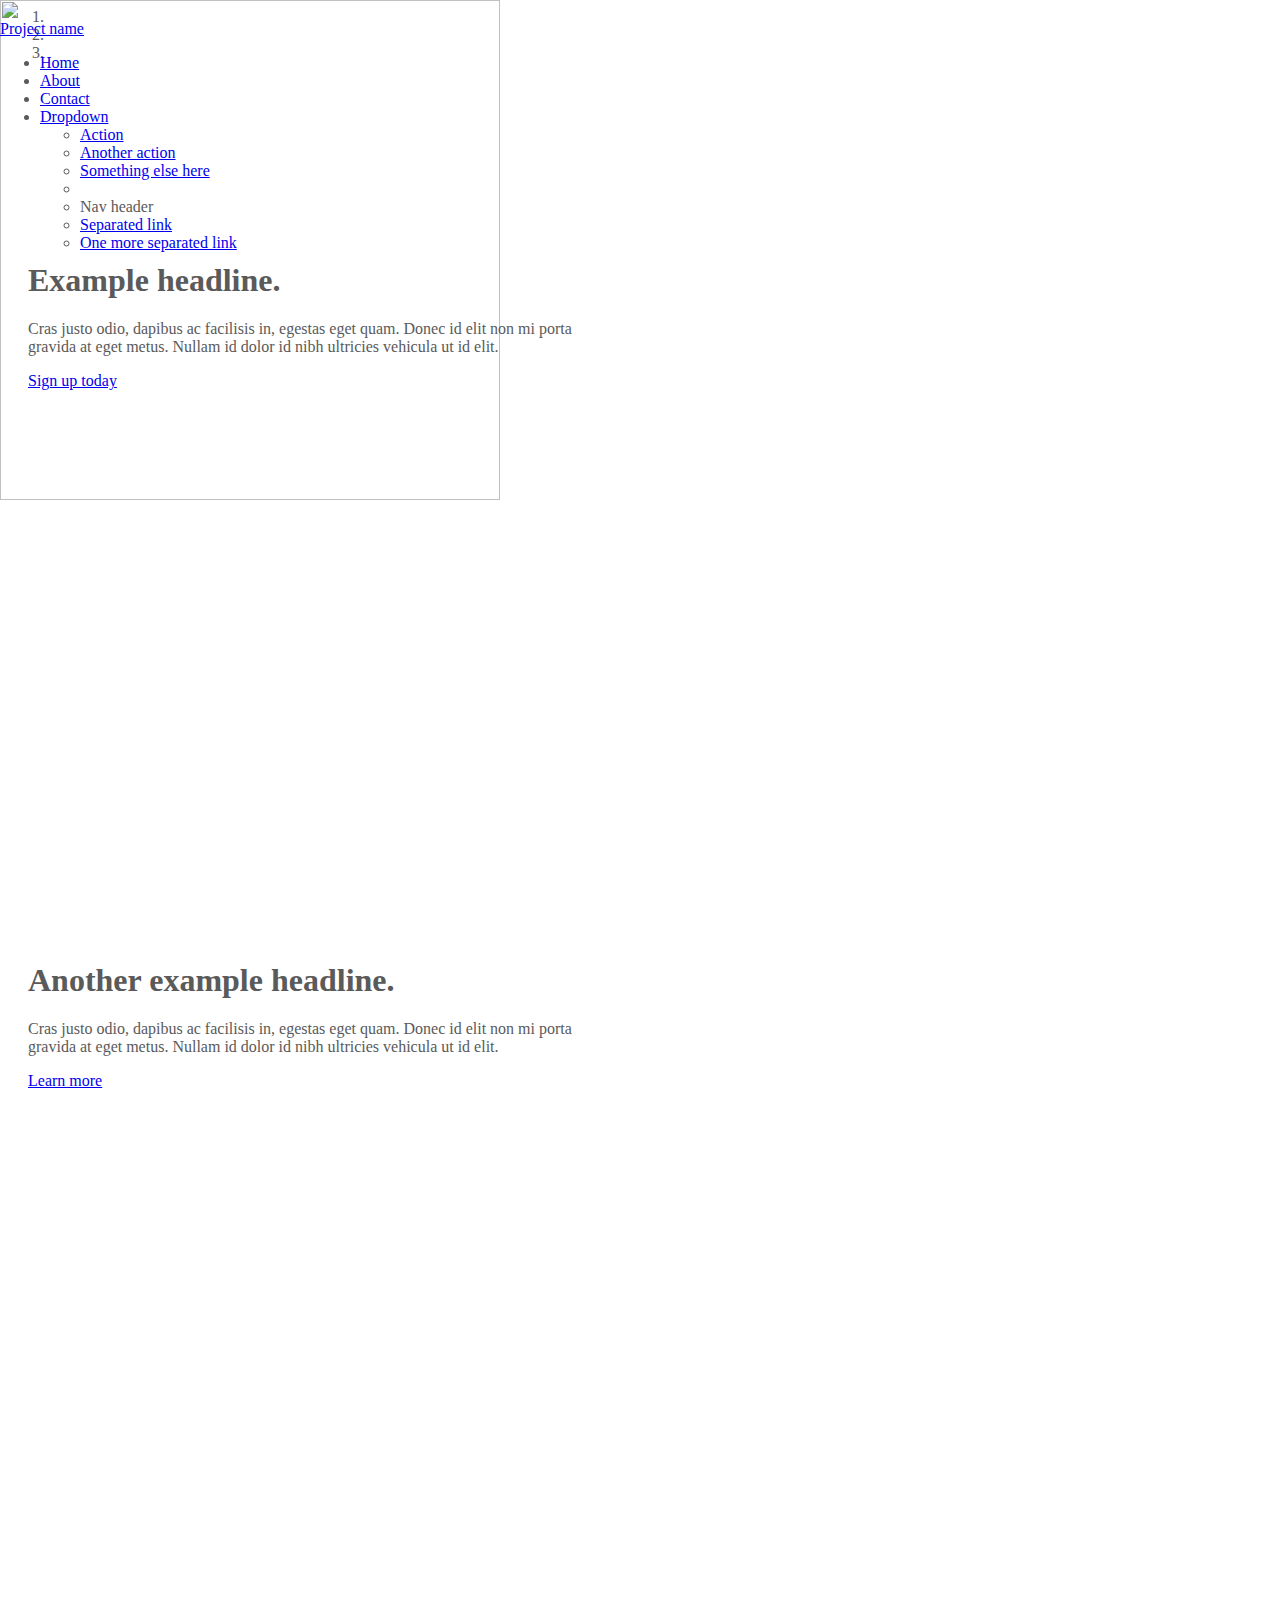
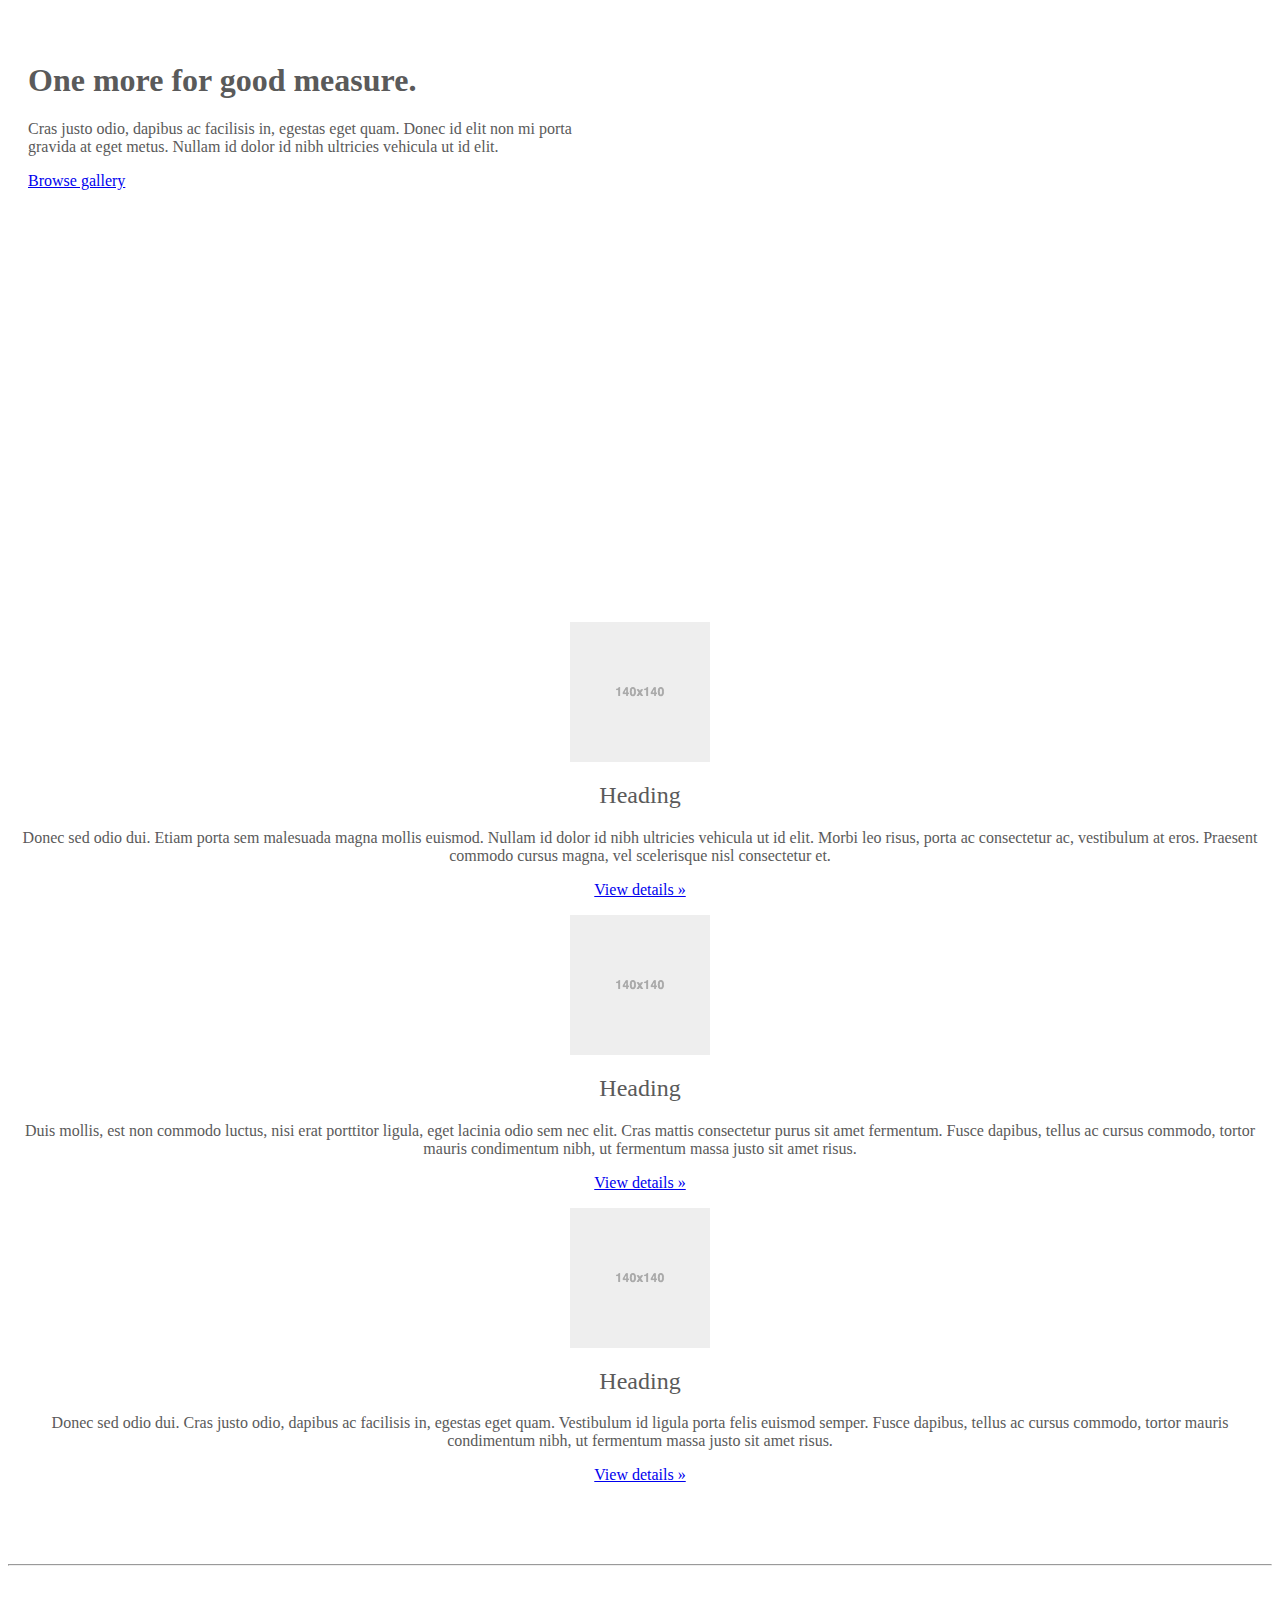
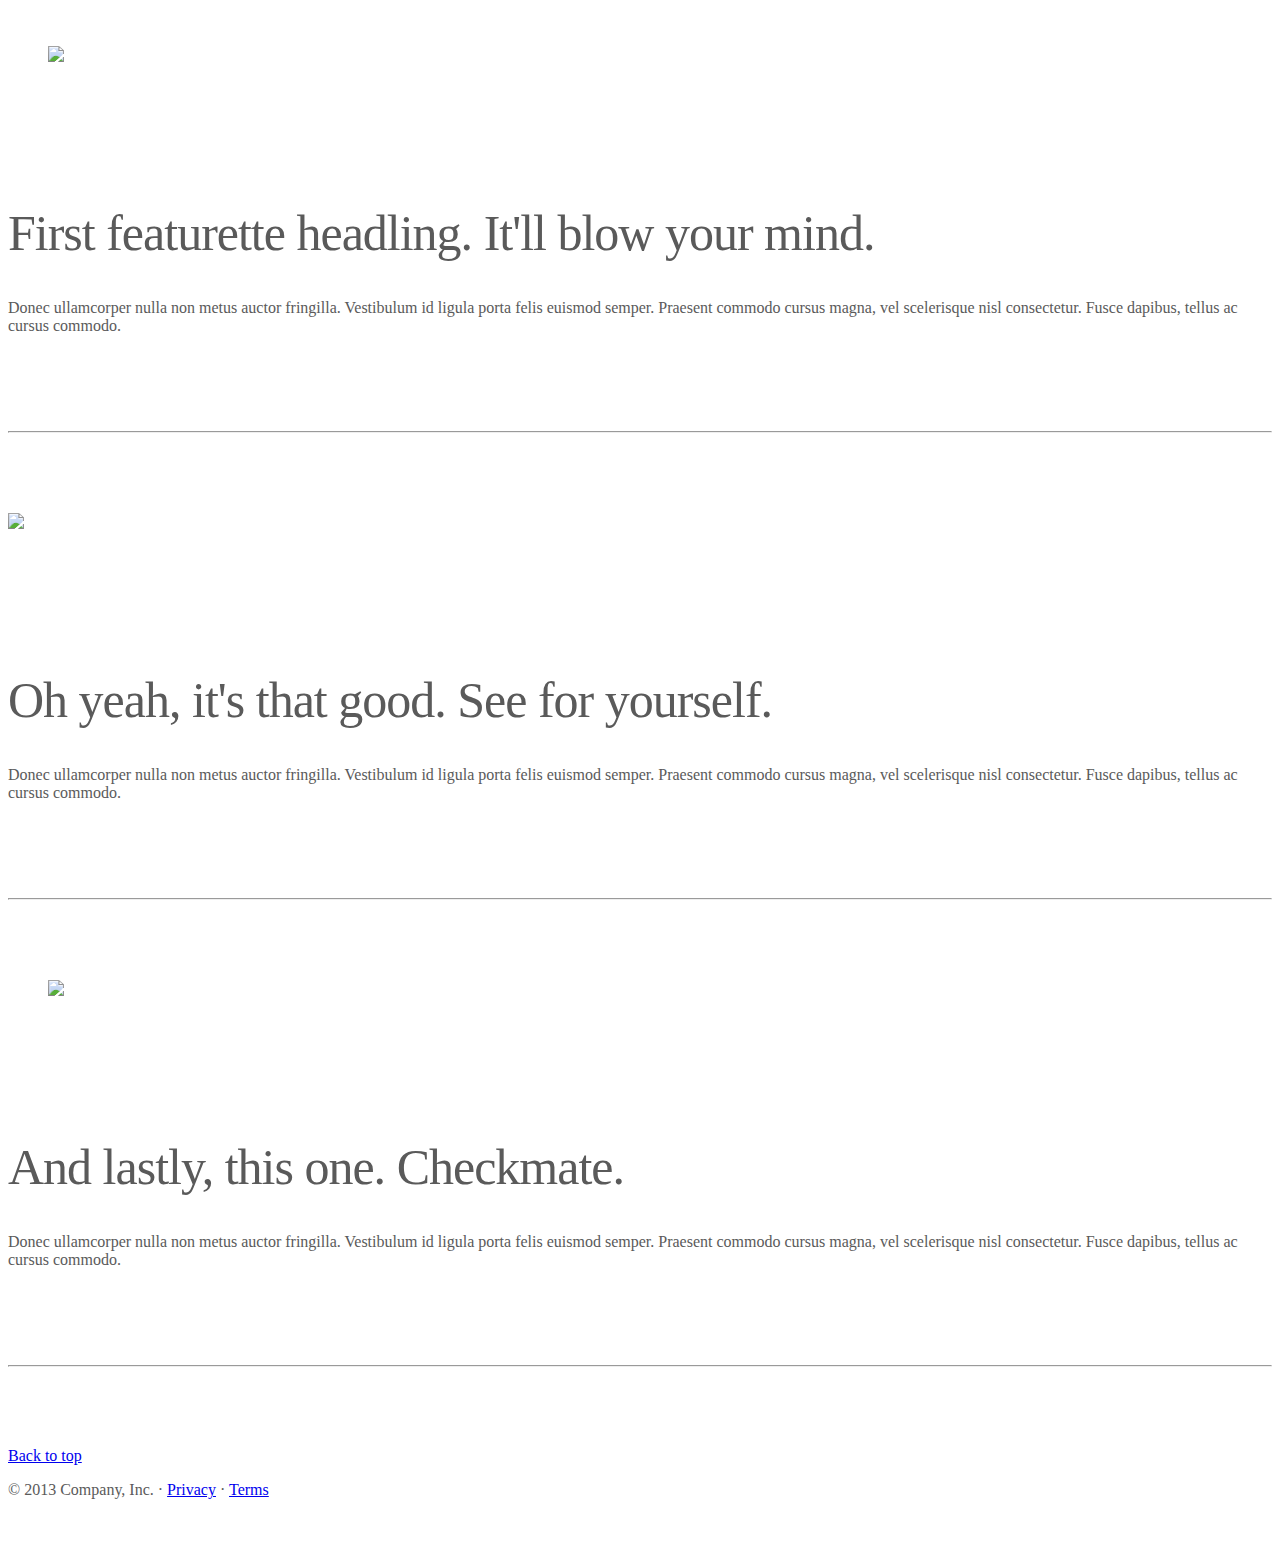
==== index.html @ 6ed7a090 "ADD: bootstrap template" ====
<html lang="en"><head>
    <!-- Meta, title, CSS, favicons, etc. -->
    <meta charset="utf-8">
<meta name="viewport" content="width=device-width, initial-scale=1.0">
<meta name="description" content="Documentation for the Sassy CSS version of Twitter Bootstrap by Aaron Lademann">
<meta name="author" content="Aaron Lademann">

<title>
  
    Carousel template · Sass Bootstrap
  
</title>

<!-- Bootstrap core CSS -->
<link href="http://alademann.github.io/sass-bootstrap/assets/css/bootstrap.css" rel="stylesheet">



<!-- HTML5 shim and Respond.js IE8 support of HTML5 elements and media queries -->
<!--[if lt IE 9]>
  <script src="http://alademann.github.io/sass-bootstrap/assets/js/html5shiv.js"></script>
  <script src="http://alademann.github.io/sass-bootstrap/assets/js/respond/respond.min.js"></script>
<![endif]-->

<!-- Favicons -->
<link rel="apple-touch-icon-precomposed" sizes="144x144" href="http://alademann.github.io/sass-bootstrap/assets/ico/apple-touch-icon-144-precomposed.png">
<link rel="apple-touch-icon-precomposed" sizes="114x114" href="http://alademann.github.io/sass-bootstrap/assets/ico/apple-touch-icon-114-precomposed.png">
  <link rel="apple-touch-icon-precomposed" sizes="72x72" href="http://alademann.github.io/sass-bootstrap/assets/ico/apple-touch-icon-72-precomposed.png">
                <link rel="apple-touch-icon-precomposed" href="http://alademann.github.io/sass-bootstrap/assets/ico/apple-touch-icon-57-precomposed.png">
                               <link rel="shortcut icon" href="http://alademann.github.io/sass-bootstrap/assets/ico/favicon.png">
                               <link rel="shortcut icon" href="http://alademann.github.io/sass-bootstrap/assets/ico/favicon.ico">

<script type="text/javascript" async="" src="http://www.google-analytics.com/ga.js"></script><script type="text/javascript">
  var _gaq = _gaq || [];
  _gaq.push(['_setAccount', 'UA-39735819-1']);
  _gaq.push(['_trackPageview']);
  (function() {
    var ga = document.createElement('script'); ga.type = 'text/javascript'; ga.async = true;
    ga.src = ('https:' == document.location.protocol ? 'https://ssl' : 'http://www') + '.google-analytics.com/ga.js';
    var s = document.getElementsByTagName('script')[0]; s.parentNode.insertBefore(ga, s);
  })();
</script><style type="text/css"></style>

    <!-- Place anything custom after this. -->
  <style id="holderjs-style" type="text/css">.holderjs-fluid {font-size:16px;font-weight:bold;text-align:center;font-family:sans-serif;margin:0}</style></head>
  <body>

    <!-- Page content of course! -->
    <!-- Custom styles for this template -->
<style>

/* GLOBAL STYLES
-------------------------------------------------- */
/* Padding below the footer and lighter body text */

body {
  padding-bottom: 40px;
  color: #5a5a5a;
}



/* CUSTOMIZE THE NAVBAR
-------------------------------------------------- */

/* Special class on .container surrounding .navbar, used for positioning it into place. */
.navbar-wrapper {
  position: absolute;
  top: 0;
  left: 0;
  right: 0;
  z-index: 10;
  margin-top: 20px;
  margin-bottom: -90px; /* Negative margin to pull up carousel. 90px is roughly margins and height of navbar. */
}


/* CUSTOMIZE THE CAROUSEL
-------------------------------------------------- */

/* Carousel base class */
.carousel {
  margin-bottom: 60px;
}

.carousel .container {
  position: relative;
  z-index: 9;
}

.carousel .item {
  height: 500px;
}
.carousel img {
  position: absolute;
  top: 0;
  left: 0;
  min-width: 100%;
  height: 500px;
}

.carousel-caption {
  background-color: transparent;
  position: static;
  max-width: 550px;
  padding: 0 20px;
  margin-top: 200px;
}

.carousel-caption .btn {
  margin-top: 10px;
}



/* MARKETING CONTENT
-------------------------------------------------- */

/* Center align the text within the three columns below the carousel */
.marketing .col-span-4 {
  text-align: center;
}
.marketing h2 {
  font-weight: normal;
}
.marketing .col-span-4 p {
  margin-left: 10px;
  margin-right: 10px;
}


/* Featurettes
------------------------- */

.featurette-divider {
  margin: 80px 0; /* Space out the Bootstrap <hr> more */
}
.featurette {
  padding-top: 120px; /* Vertically center images part 1: add padding above and below text. */
  overflow: hidden; /* Vertically center images part 2: clear their floats. */
}
.featurette-image {
  margin-top: -120px; /* Vertically center images part 3: negative margin up the image the same amount of the padding to center it. */
}

/* Give some space on the sides of the floated elements so text doesn't run right into it. */
.featurette-image.pull-left {
  margin-right: 40px;
}
.featurette-image.pull-right {
  margin-left: 40px;
}

/* Thin out the marketing headings */
.featurette-heading {
  font-size: 50px;
  font-weight: 300;
  line-height: 1;
  letter-spacing: -1px;
}



/* RESPONSIVE CSS
-------------------------------------------------- */

@media (max-width: 979px) {

  .container.navbar-wrapper {
    margin-bottom: 0;
    width: auto;
  }

  .carousel .item {
    height: 500px;
  }
  .carousel img {
    width: auto;
    height: 500px;
  }

  .featurette {
    height: auto;
    padding: 0;
  }
  .featurette-image.pull-left,
  .featurette-image.pull-right {
    display: block;
    float: none;
    max-width: 40%;
    margin: 0 auto 20px;
  }
}


@media (max-width: 767px) {

  .carousel {
    margin-left: -20px;
    margin-right: -20px;
  }
  .carousel .container {

  }
  .carousel .item {
    height: 300px;
  }
  .carousel img {
    height: 300px;
  }
  .carousel-caption {
    width: 65%;
    padding: 0 70px;
    margin-top: 100px;
  }
  .carousel-caption h1 {
    font-size: 30px;
  }
  .carousel-caption .lead,
  .carousel-caption .btn {
    font-size: 18px;
  }

  .marketing .col-span-4 + .col-span-4 {
    margin-top: 40px;
  }

  .featurette-heading {
    font-size: 30px;
  }
  .featurette .lead {
    font-size: 18px;
    line-height: 1.5;
  }

}
</style>



<!-- NAVBAR
================================================== -->
<div class="navbar-wrapper">
  <div class="container">

    <div class="navbar navbar-inverse">
      <div class="container">
	    <a class="navbar-toggle" data-toggle="collapse" data-target=".nav-collapse">
	      <span class="icon-bar"></span>
	      <span class="icon-bar"></span>
	      <span class="icon-bar"></span>
	    </a>
        <a class="navbar-brand" href="#">Project name</a>
        <div class="nav-collapse collapse">
          <ul class="nav">
            <li class="active"><a href="#">Home</a></li>
            <li><a href="#about">About</a></li>
            <li><a href="#contact">Contact</a></li>
            <li class="dropdown">
              <a href="#" class="dropdown-toggle" data-toggle="dropdown">Dropdown <b class="caret"></b></a>
              <ul class="dropdown-menu">
                <li><a href="#">Action</a></li>
                <li><a href="#">Another action</a></li>
                <li><a href="#">Something else here</a></li>
                <li class="divider"></li>
                <li class="nav-header">Nav header</li>
                <li><a href="#">Separated link</a></li>
                <li><a href="#">One more separated link</a></li>
              </ul>
            </li>
          </ul>
        </div>
      </div>
    </div>

  </div>
</div>


<!-- Carousel
================================================== -->
<div id="myCarousel" class="carousel slide">
  <!-- Indicators -->
  <ol class="carousel-indicators">
    <li data-target="#myCarousel" data-slide-to="0" class="active"></li>
    <li data-target="#myCarousel" data-slide-to="1"></li>
    <li data-target="#myCarousel" data-slide-to="2"></li>
  </ol>
  <div class="carousel-inner">
    <div class="item active">
      <img src="../../assets/img/examples/slide-01.jpg" alt="">
      <div class="container">
        <div class="carousel-caption">
          <h1>Example headline.</h1>
          <p class="lead">Cras justo odio, dapibus ac facilisis in, egestas eget quam. Donec id elit non mi porta gravida at eget metus. Nullam id dolor id nibh ultricies vehicula ut id elit.</p>
          <a class="btn btn-large btn-primary" href="#">Sign up today</a>
        </div>
      </div>
    </div>
    <div class="item">
      <img src="../../assets/img/examples/slide-02.jpg" alt="">
      <div class="container">
        <div class="carousel-caption">
          <h1>Another example headline.</h1>
          <p class="lead">Cras justo odio, dapibus ac facilisis in, egestas eget quam. Donec id elit non mi porta gravida at eget metus. Nullam id dolor id nibh ultricies vehicula ut id elit.</p>
          <a class="btn btn-large btn-primary" href="#">Learn more</a>
        </div>
      </div>
    </div>
    <div class="item">
      <img src="../../assets/img/examples/slide-03.jpg" alt="">
      <div class="container">
        <div class="carousel-caption">
          <h1>One more for good measure.</h1>
          <p class="lead">Cras justo odio, dapibus ac facilisis in, egestas eget quam. Donec id elit non mi porta gravida at eget metus. Nullam id dolor id nibh ultricies vehicula ut id elit.</p>
          <a class="btn btn-large btn-primary" href="#">Browse gallery</a>
        </div>
      </div>
    </div>
  </div>
  <a class="left carousel-control" href="#myCarousel" data-slide="prev"><span class="glyphicon glyphicon-chevron-left"></span></a>
  <a class="right carousel-control" href="#myCarousel" data-slide="next"><span class="glyphicon glyphicon-chevron-right"></span></a>
</div><!-- /.carousel -->



<!-- Marketing messaging and featurettes
================================================== -->
<!-- Wrap the rest of the page in another container to center all the content. -->

<div class="container marketing">

  <!-- Three columns of text below the carousel -->
  <div class="row">
    <div class="col-span-4">
      <img class="img-circle" data-src="holder.js/140x140" alt="140x140" style="width: 140px; height: 140px;" src="[data-uri]">
      <h2>Heading</h2>
      <p>Donec sed odio dui. Etiam porta sem malesuada magna mollis euismod. Nullam id dolor id nibh ultricies vehicula ut id elit. Morbi leo risus, porta ac consectetur ac, vestibulum at eros. Praesent commodo cursus magna, vel scelerisque nisl consectetur et.</p>
      <p><a class="btn" href="#">View details »</a></p>
    </div><!-- /.col-span-4 -->
    <div class="col-span-4">
      <img class="img-circle" data-src="holder.js/140x140" alt="140x140" style="width: 140px; height: 140px;" src="[data-uri]">
      <h2>Heading</h2>
      <p>Duis mollis, est non commodo luctus, nisi erat porttitor ligula, eget lacinia odio sem nec elit. Cras mattis consectetur purus sit amet fermentum. Fusce dapibus, tellus ac cursus commodo, tortor mauris condimentum nibh, ut fermentum massa justo sit amet risus.</p>
      <p><a class="btn" href="#">View details »</a></p>
    </div><!-- /.col-span-4 -->
    <div class="col-span-4">
      <img class="img-circle" data-src="holder.js/140x140" alt="140x140" style="width: 140px; height: 140px;" src="[data-uri]">
      <h2>Heading</h2>
      <p>Donec sed odio dui. Cras justo odio, dapibus ac facilisis in, egestas eget quam. Vestibulum id ligula porta felis euismod semper. Fusce dapibus, tellus ac cursus commodo, tortor mauris condimentum nibh, ut fermentum massa justo sit amet risus.</p>
      <p><a class="btn" href="#">View details »</a></p>
    </div><!-- /.col-span-4 -->
  </div><!-- /.row -->


  <!-- START THE FEATURETTES -->

  <hr class="featurette-divider">

  <div class="featurette">
    <img class="featurette-image pull-right" src="../../assets/img/examples/browser-icon-chrome.png">
    <h2 class="featurette-heading">First featurette headling. <span class="text-muted">It'll blow your mind.</span></h2>
    <p class="lead">Donec ullamcorper nulla non metus auctor fringilla. Vestibulum id ligula porta felis euismod semper. Praesent commodo cursus magna, vel scelerisque nisl consectetur. Fusce dapibus, tellus ac cursus commodo.</p>
  </div>

  <hr class="featurette-divider">

  <div class="featurette">
    <img class="featurette-image pull-left" src="../../assets/img/examples/browser-icon-firefox.png">
    <h2 class="featurette-heading">Oh yeah, it's that good. <span class="text-muted">See for yourself.</span></h2>
    <p class="lead">Donec ullamcorper nulla non metus auctor fringilla. Vestibulum id ligula porta felis euismod semper. Praesent commodo cursus magna, vel scelerisque nisl consectetur. Fusce dapibus, tellus ac cursus commodo.</p>
  </div>

  <hr class="featurette-divider">

  <div class="featurette">
    <img class="featurette-image pull-right" src="../../assets/img/examples/browser-icon-safari.png">
    <h2 class="featurette-heading">And lastly, this one. <span class="text-muted">Checkmate.</span></h2>
    <p class="lead">Donec ullamcorper nulla non metus auctor fringilla. Vestibulum id ligula porta felis euismod semper. Praesent commodo cursus magna, vel scelerisque nisl consectetur. Fusce dapibus, tellus ac cursus commodo.</p>
  </div>

  <hr class="featurette-divider">

  <!-- /END THE FEATURETTES -->


  <!-- FOOTER -->
  <footer>
    <p class="pull-right"><a href="#">Back to top</a></p>
    <p>© 2013 Company, Inc. · <a href="#">Privacy</a> · <a href="#">Terms</a></p>
  </footer>

</div><!-- /.container -->


    <!-- JS and analytics only. -->
    <!-- Bootstrap core JavaScript
================================================== -->
<!-- Placed at the end of the document so the pages load faster -->
<script src="http://alademann.github.io/sass-bootstrap/assets/js/jquery.js"></script>
<script src="http://alademann.github.io/sass-bootstrap/assets/js/bootstrap-transition.js"></script>
<script src="http://alademann.github.io/sass-bootstrap/assets/js/bootstrap-alert.js"></script>
<script src="http://alademann.github.io/sass-bootstrap/assets/js/bootstrap-modal.js"></script>
<script src="http://alademann.github.io/sass-bootstrap/assets/js/bootstrap-dropdown.js"></script>
<script src="http://alademann.github.io/sass-bootstrap/assets/js/bootstrap-scrollspy.js"></script>
<script src="http://alademann.github.io/sass-bootstrap/assets/js/bootstrap-tab.js"></script>
<script src="http://alademann.github.io/sass-bootstrap/assets/js/bootstrap-tooltip.js"></script>
<script src="http://alademann.github.io/sass-bootstrap/assets/js/bootstrap-popover.js"></script>
<script src="http://alademann.github.io/sass-bootstrap/assets/js/bootstrap-button.js"></script>
<script src="http://alademann.github.io/sass-bootstrap/assets/js/bootstrap-collapse.js"></script>
<script src="http://alademann.github.io/sass-bootstrap/assets/js/bootstrap-carousel.js"></script>
<script src="http://alademann.github.io/sass-bootstrap/assets/js/bootstrap-typeahead.js"></script>
<script src="http://alademann.github.io/sass-bootstrap/assets/js/bootstrap-affix.js"></script>

<script src="http://alademann.github.io/sass-bootstrap/assets/js/holder/holder.js"></script>
<script src="http://alademann.github.io/sass-bootstrap/assets/js/application.js"></script>
</body>
</html>
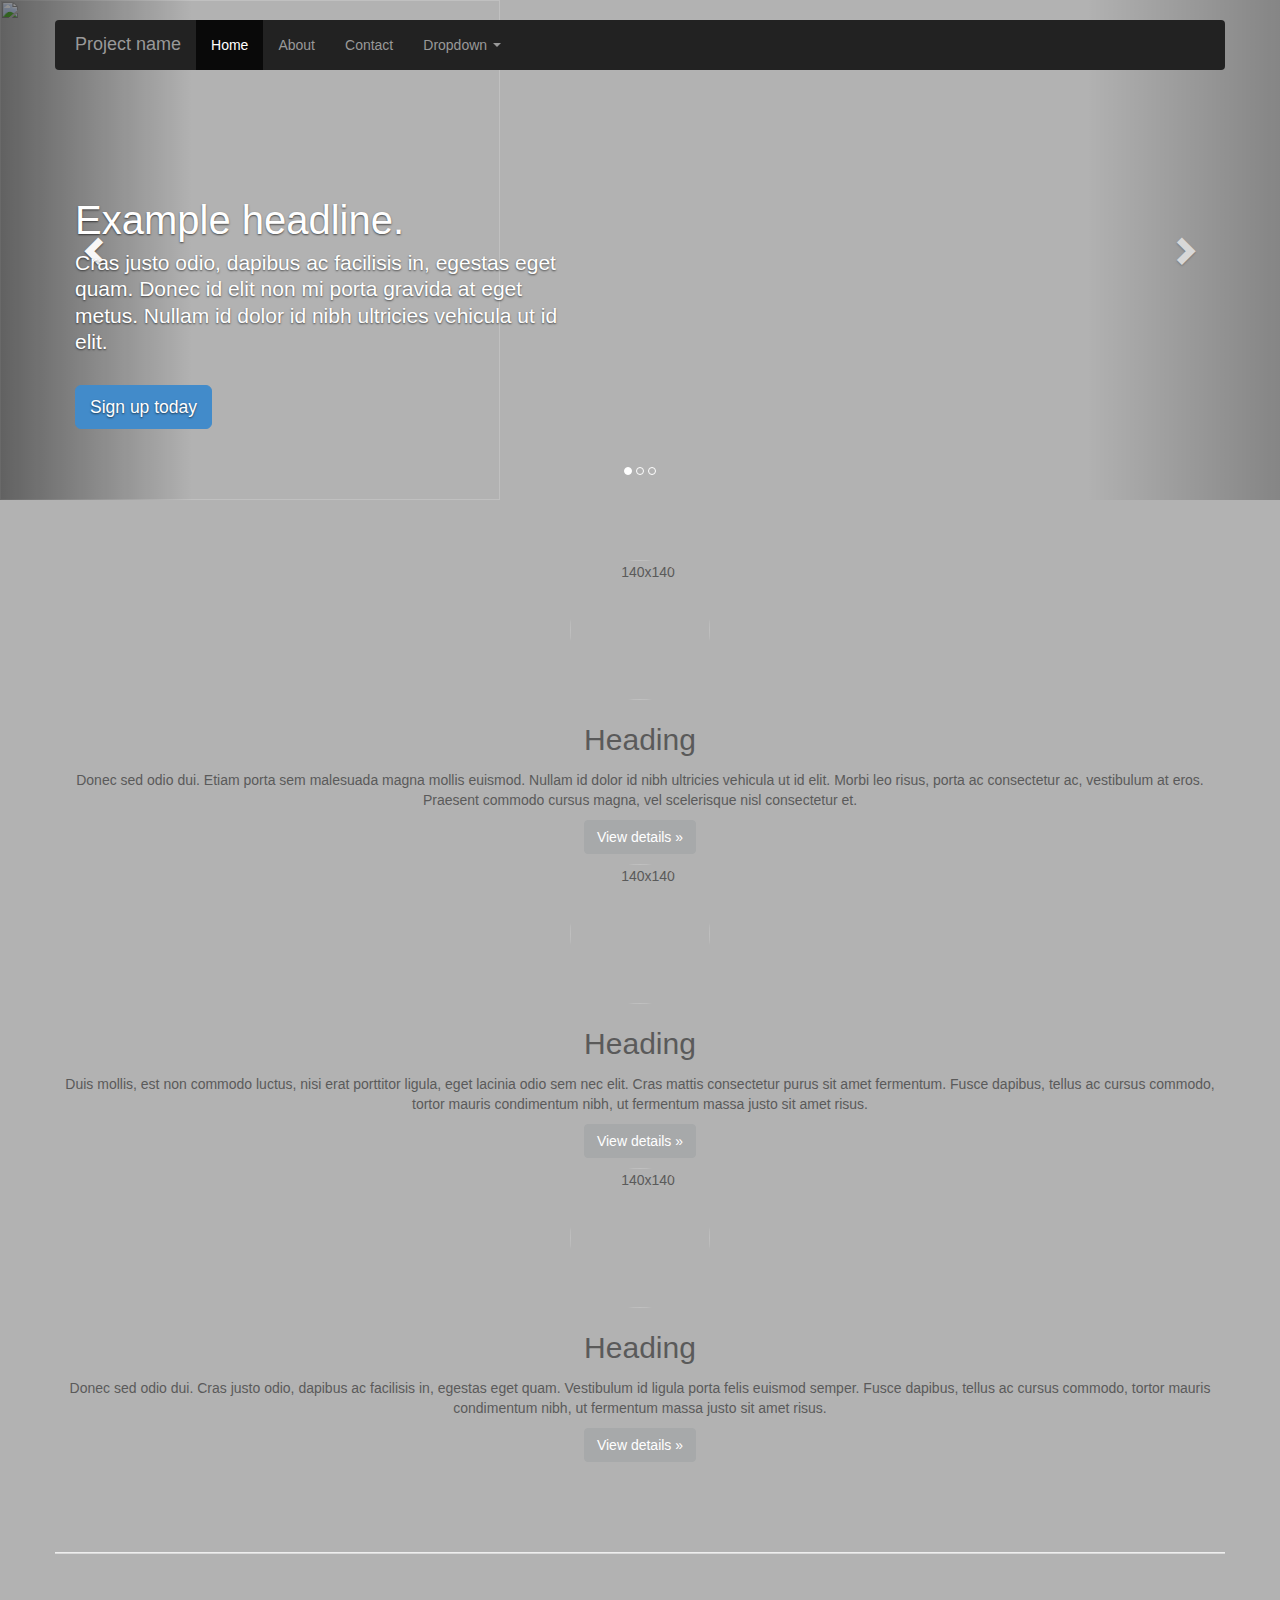
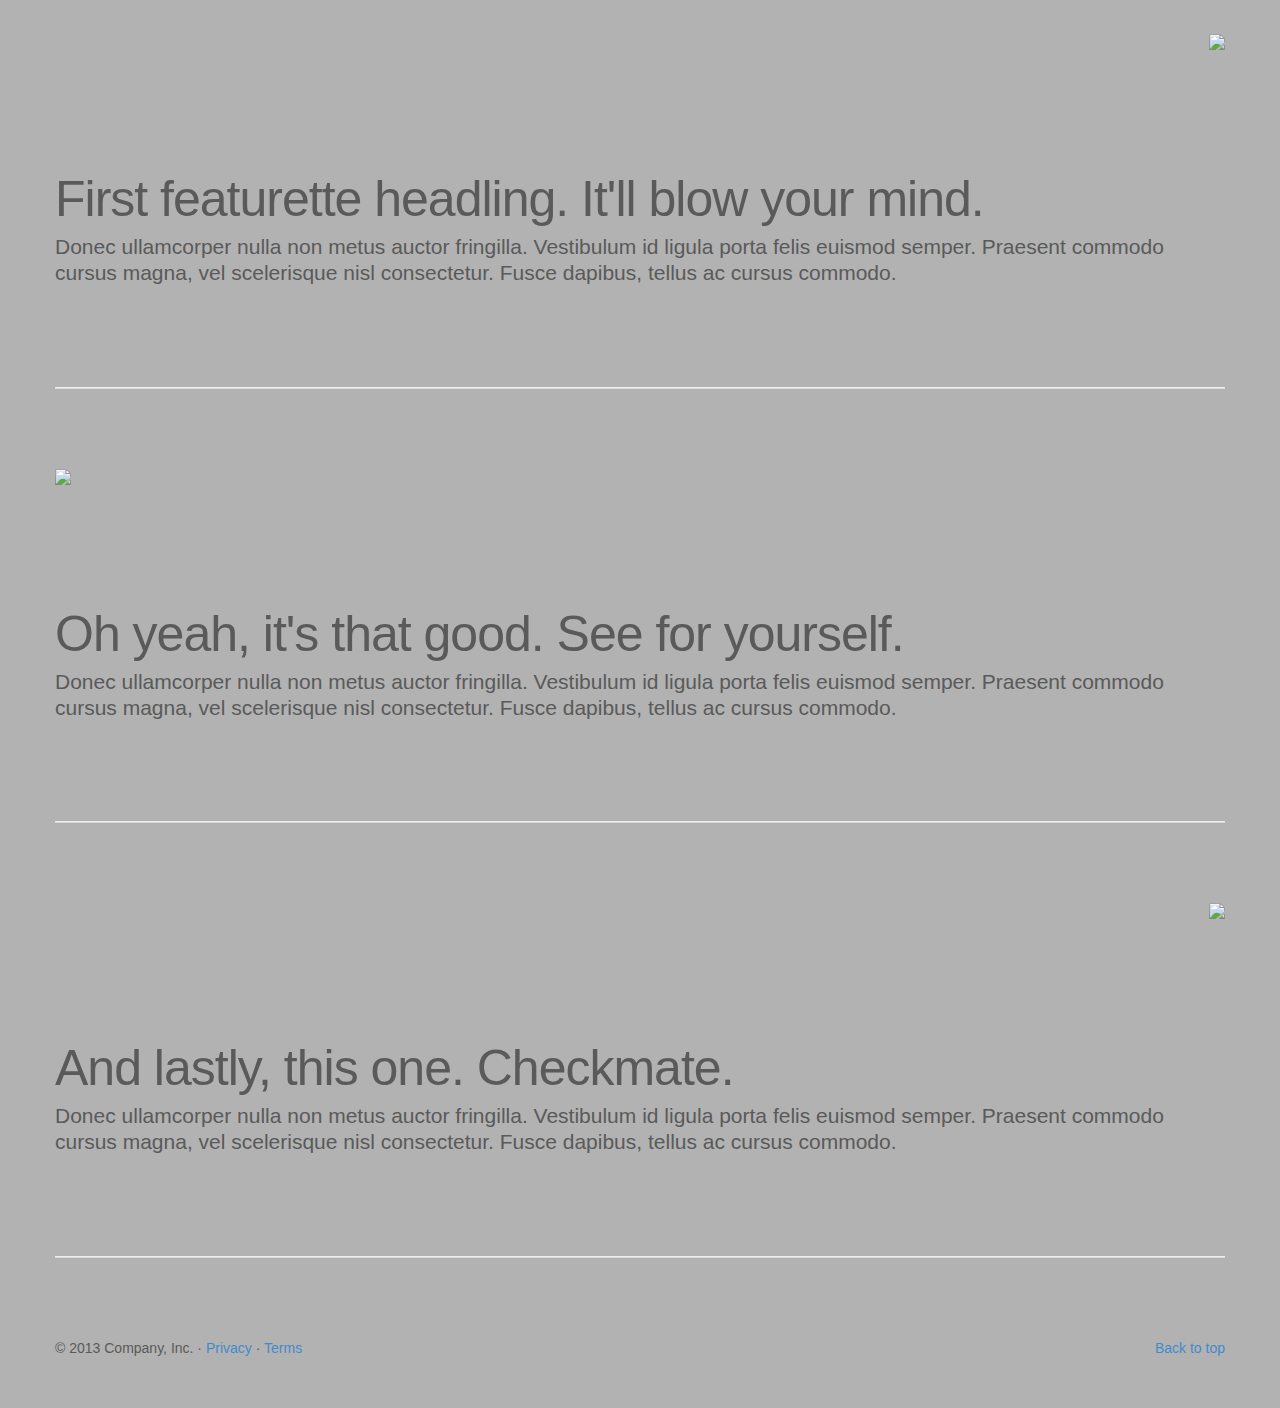
==== commit 2faf1673: "MOD: Customization" ====
--- a/index.html
+++ b/index.html
@@ -1,9 +1,7 @@
 <html lang="en"><head>
     <!-- Meta, title, CSS, favicons, etc. -->
     <meta charset="utf-8">
-<meta name="viewport" content="width=device-width, initial-scale=1.0">
-<meta name="description" content="Documentation for the Sassy CSS version of Twitter Bootstrap by Aaron Lademann">
-<meta name="author" content="Aaron Lademann">
+
 
 <title>
   
@@ -12,7 +10,7 @@
 </title>
 
 <!-- Bootstrap core CSS -->
-<link href="http://alademann.github.io/sass-bootstrap/assets/css/bootstrap.css" rel="stylesheet">
+<link href="css/bootstrap.css" rel="stylesheet">
 
 
 
@@ -333,19 +331,31 @@
   <!-- Three columns of text below the carousel -->
   <div class="row">
     <div class="col-span-4">
-      <img class="img-circle" data-src="holder.js/140x140" alt="140x140" style="width: 140px; height: 140px;" src="[data-uri]">
+      <img class="img-circle" 
+            data-src="holder.js/140x140" 
+            alt="140x140" 
+            style="width: 140px; height: 140px;" 
+            src="">
       <h2>Heading</h2>
       <p>Donec sed odio dui. Etiam porta sem malesuada magna mollis euismod. Nullam id dolor id nibh ultricies vehicula ut id elit. Morbi leo risus, porta ac consectetur ac, vestibulum at eros. Praesent commodo cursus magna, vel scelerisque nisl consectetur et.</p>
       <p><a class="btn" href="#">View details »</a></p>
     </div><!-- /.col-span-4 -->
     <div class="col-span-4">
-      <img class="img-circle" data-src="holder.js/140x140" alt="140x140" style="width: 140px; height: 140px;" src="[data-uri]">
+      <img class="img-circle" 
+            data-src="holder.js/140x140" 
+            alt="140x140" 
+            style="width: 140px; height: 140px;" 
+            src="">
       <h2>Heading</h2>
       <p>Duis mollis, est non commodo luctus, nisi erat porttitor ligula, eget lacinia odio sem nec elit. Cras mattis consectetur purus sit amet fermentum. Fusce dapibus, tellus ac cursus commodo, tortor mauris condimentum nibh, ut fermentum massa justo sit amet risus.</p>
       <p><a class="btn" href="#">View details »</a></p>
     </div><!-- /.col-span-4 -->
     <div class="col-span-4">
-      <img class="img-circle" data-src="holder.js/140x140" alt="140x140" style="width: 140px; height: 140px;" src="[data-uri]">
+      <img class="img-circle" 
+            data-src="holder.js/140x140" 
+            alt="140x140" 
+            style="width: 140px; height: 140px;" 
+            src="">
       <h2>Heading</h2>
       <p>Donec sed odio dui. Cras justo odio, dapibus ac facilisis in, egestas eget quam. Vestibulum id ligula porta felis euismod semper. Fusce dapibus, tellus ac cursus commodo, tortor mauris condimentum nibh, ut fermentum massa justo sit amet risus.</p>
       <p><a class="btn" href="#">View details »</a></p>
@@ -414,5 +424,6 @@
 
 <script src="http://alademann.github.io/sass-bootstrap/assets/js/holder/holder.js"></script>
 <script src="http://alademann.github.io/sass-bootstrap/assets/js/application.js"></script>
+<link rel="stylesheet" type="text/css" href="css/style.css">
 </body>
 </html>--- a/css/style.css
+++ b/css/style.css
@@ -0,0 +1,2 @@
+body {
+  background: rgba(0, 0, 0, 0.3); }
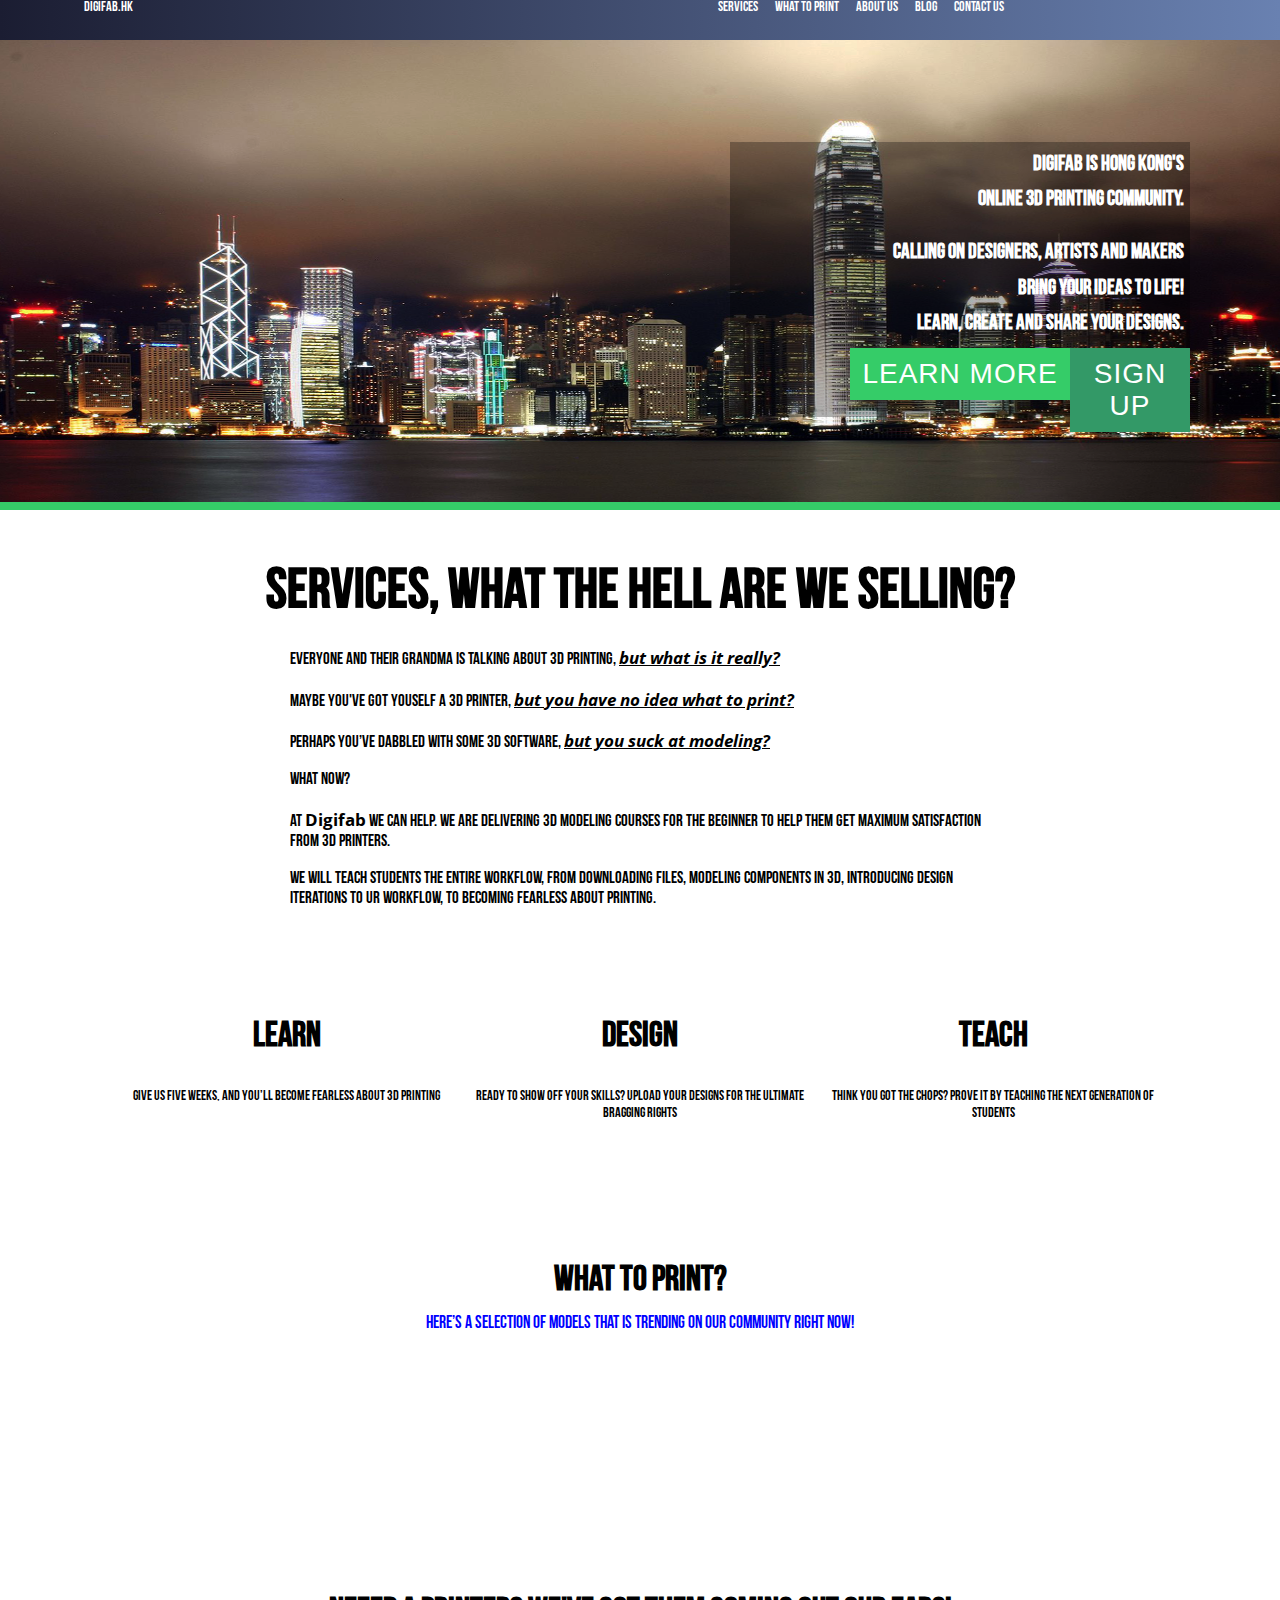
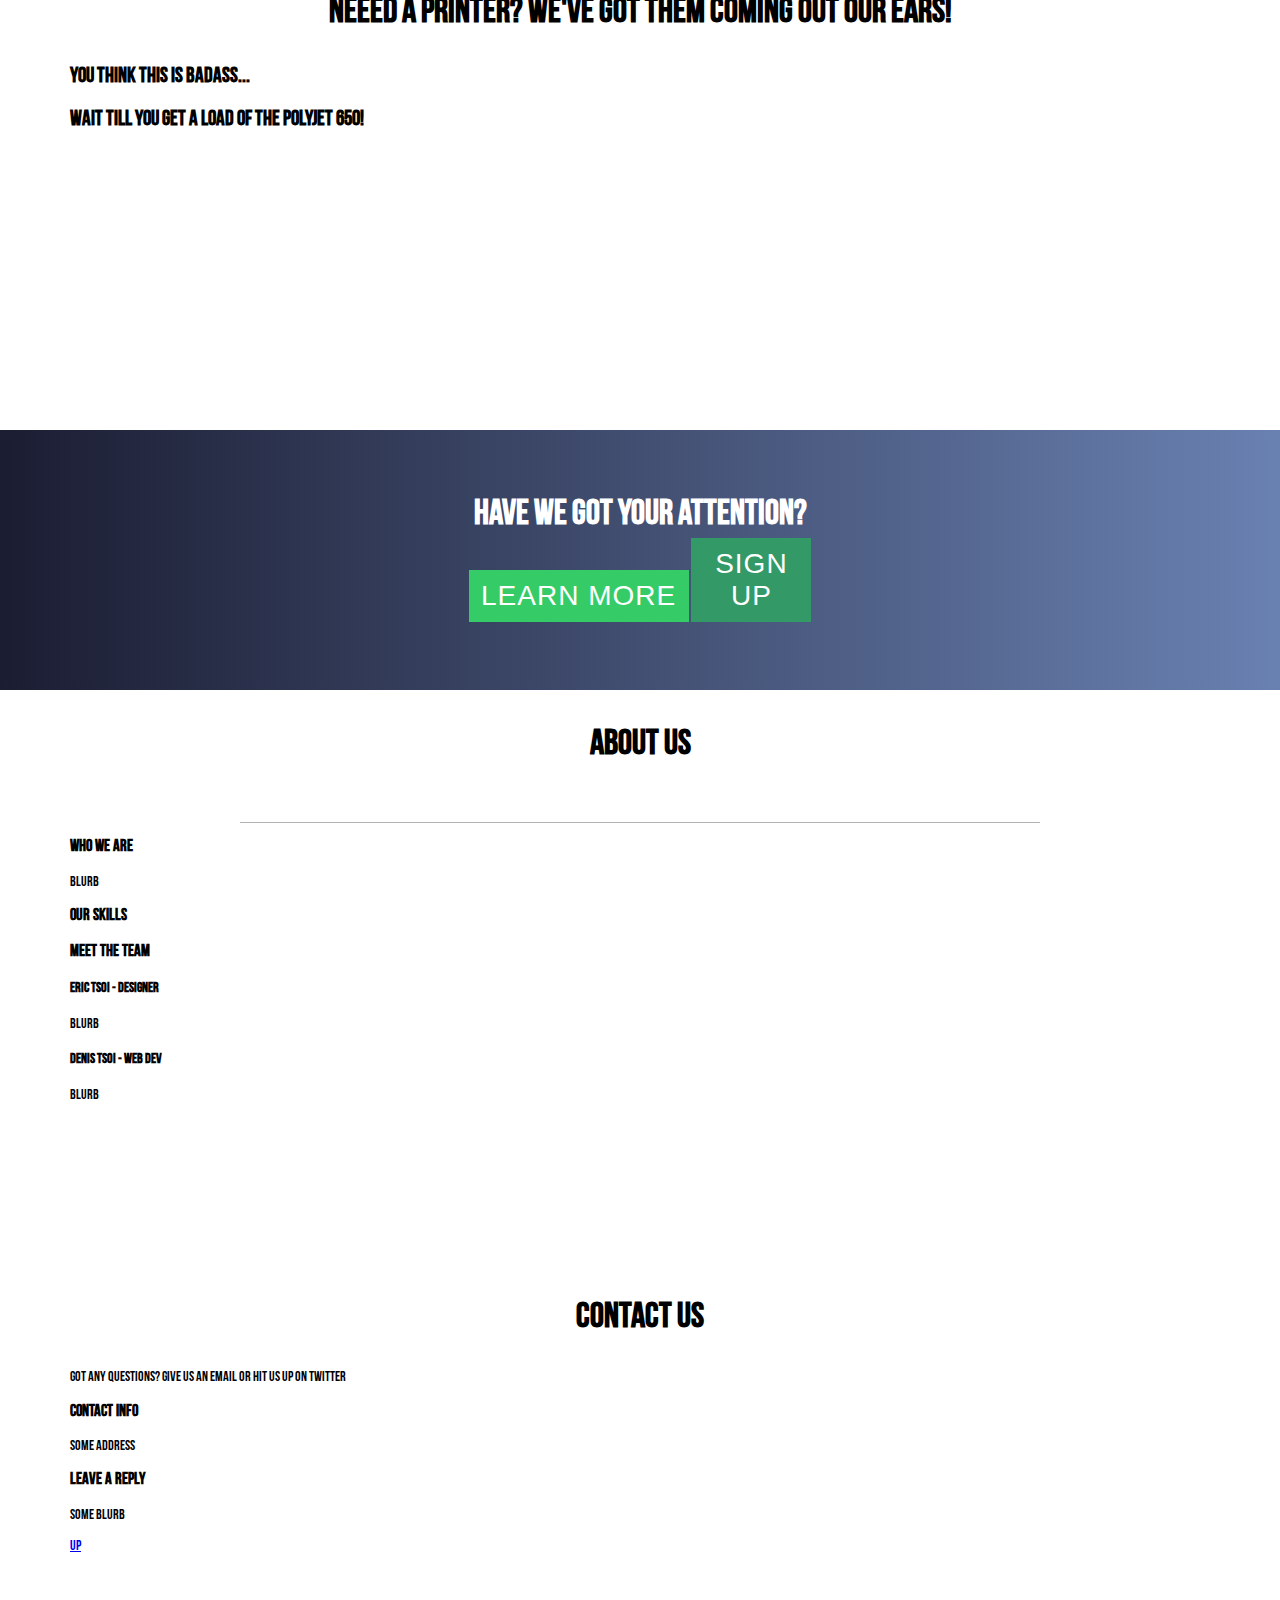
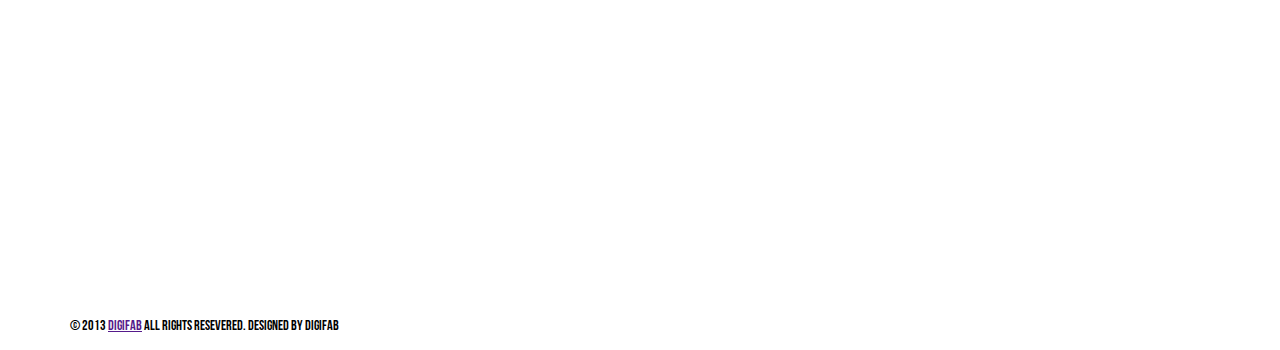
==== commit 416f3462: "update via design" ====
--- a/index.html
+++ b/index.html
@@ -1,429 +1,188 @@
-<html lang="en"><head>
-    <!-- Meta, title, CSS, favicons, etc. -->
-    <meta charset="utf-8">
+<html>
+<head>
+  <title>Digifab.HK</title>
+  <meta name="description" content="Digifab is Hong Kong's online 3D Printing Community, Learn, create and share your designs">
+  <meta keywords="Learn,3D,Printing,Design,Makers,Hackerspace,Hobby,Hong Kong">
+  <meta charset="UTF-8">
+  <link rel="stylesheet" type="text/css" href="css/main.css">
+</head>
+<body>
+  <!-- Main Container -->
+  <main class="container">
+
+    <header>
+      <span class="logo"><a href="">DigiFab.HK</a></span>
+      <nav class="menu-container">
+        <ul class="menu">
+          <li class="menu-item"><a href="">Services</a></li>
+          <li class="menu-item"><a href="">What to Print</a></li>
+          <li class="menu-item"><a href="">About Us</a></li>
+          <li class="menu-item"><a href="">Blog</a></li>
+          <li class="menu-item"><a href="">Contact Us</a></li>
+        </ul>
+      </nav>
+    </header>
+    <!-- First Article -->
+    <article class="main-title">
+      <section class="container">
+          <summary class="description">
+            <h1>Digifab is Hong Kong's</h1>
+            <h1>online 3D printing community.</h1>
+          </summary>
+          <div class="detail">
+            <h1>Calling on Designers, Artists and Makers</h1>
+            <h1>Bring your ideas to life!</h1>
+            <h1>Learn, Create and Share your Designs.</h1>
+          </div>
+          <nav class="signup">
+            <span>Learn More</span>
+            <span>Sign Up</span>
+          </nav>
+      </section>
+      
+      <nav>
+        <ul>
+          <li><span></span></li>
+          <li><span></span></li>
+        </ul> 
+      </nav>
+    </article>
+
+    <!-- Services Article -->
+    <article class="services">
+      <section class="title">
+        <h1>Services, What the hell are we selling?</h1>
+      </section>
+      <section class="description">
+        <p>Everyone and their Grandma is talking about 3d printing, <span>but what is it really?</span></p>
+        <p>Maybe you've got youself a 3d printer, <span>but you have no idea what to print?</span></p>
+        <p>Perhaps you’ve dabbled with some 3d software, <span>but you suck at modeling?</span></p>
+        <p>What now?</p>
+        <p>At <span class="bold">Digifab</span> we can help. We are delivering 3d modeling courses for the beginner to help them get maximum satisfaction from 3d printers.</p>
+        <p>We will teach students the entire workflow, from downloading files, modeling components in 3d, introducing design iterations to ur workflow, to becoming fearless about printing.</p>
+      </section>
+    </article>
+
+    <!-- Learn, Design, Teach -->
+    <article class="aims">
+        <div>
+          <div class="col-3">
+            <img class="logo"/>
+            <h2 class="aim-title">LEARN</h2>
+            <p class="aim-detail">Give us five weeks, and you’ll become FEARLESS about 3d Printing</p>
+          </div>
+          <div class="col-3">
+            <img class="logo"/>
+            <h2 class="aim-title">DESIGN</h2>
+            <p class="aim-detail">Ready to show off your skills? 
+              Upload your designs for the ultimate BRAGGING RIGHTS</p>
+          </div>
+          <div class="col-3">
+            <img class="logo"/>
+            <h2 class="aim-title">TEACH</h2>
+            <p class="aim-detail">Think you got the chops?
+            Prove it by TEACHING the next generation 
+            of students</p>
+          </div>
+        </div>
+      </section>
+    
+    </article>
+
+    <!-- What to Print -->
+    <article class="what-print">
+      <h2>WHAT TO PRINT?</h2>
+      <p>Here’s a selection of models that is trending on our community right now!</p>
+    </article>
+
+    <!-- Need a Printer? -->
+    <article class="need-print">
+      <h2 class="title">Neeed a printer? We've got them coming out our ears!</h2>
+
+      <h2>you think this is badass...</h2>
+      <h2>wait till you get a load of the <span>polyjet 650!</span></h2>
+    </article>
+      
+    <!-- Attention -->
+    <article class="attention">
+      <h2 class="title">Have we got your attention?</h2>
+      <nav class="signup">
+        <span>Learn More</span>
+        <span>Sign Up</span>
+      </nav>
+    </article>
+
+    <!-- About Us -->
+    <article class="about">
+      <h1 class="title">About Us</h1>
+      <section>
+        <h3>who we are</h3>
+        <p>blurb</p>
+      </section>
+      <section>
+        <h3>Our skills</h3>
+        <ul>
+          <li><span></span></li>
+          <li><span></span></li>
+          <li><span></span></li>
+          <li><span></span></li>
+        </ul>
+      </section>
+
+      <section>
+        <h3>Meet the team</h3>
+        <div class="eric">
+          <h4>Eric tsoi - designer</h4>
+          <p>blurb</p>
+        </div>
+        <div class="denis">
+          <h4>Denis tsoi - web dev</h4>
+          <p>blurb</p>
+        </div>
+      </section>
+    </article>
+    
+    <!-- Blog -->
+    <!-- <article class="blog">
+      <h1>Blog section</h1>
+      <section class="posts">
+      
+      </section>
+    </article> -->
+
+    <!-- Footer -->
+    <footer>
+      <article class="contact">
+        <section class="contact-us">
+          <h2 class="title">contact us</h2>
+          <p>Got any questions? Give us an email or hit us up on twitter</p>
+        </section>
+
+        <section class="contact-info">
+          <h3>CONTACT INFO</h3>
+          <p>some address</p>
+        </section>
+
+        <section class="reply">
+          <h3>LEAVE A REPLY</h3>
+          <p>some blurb</p>
+        </section>
+
+        <section class="map">
+          <div class="google-map">
+          </div>
+
+          <span class="up"><a href="#">up</a></span>
+        </section>
+
+        <section class="footer-bottom">
+          <p class="content">© 2013 <a href="">Digifab</a></p>
+          <p class="content">All rights resevered. Designed by Digifab</p> 
+        </section>
+      </article>
+    </footer>
+  </main>
 
 
-<title>
-  
-    Carousel template · Sass Bootstrap
-  
-</title>
-
-<!-- Bootstrap core CSS -->
-<link href="css/bootstrap.css" rel="stylesheet">
-
-
-
-<!-- HTML5 shim and Respond.js IE8 support of HTML5 elements and media queries -->
-<!--[if lt IE 9]>
-  <script src="http://alademann.github.io/sass-bootstrap/assets/js/html5shiv.js"></script>
-  <script src="http://alademann.github.io/sass-bootstrap/assets/js/respond/respond.min.js"></script>
-<![endif]-->
-
-<!-- Favicons -->
-<link rel="apple-touch-icon-precomposed" sizes="144x144" href="http://alademann.github.io/sass-bootstrap/assets/ico/apple-touch-icon-144-precomposed.png">
-<link rel="apple-touch-icon-precomposed" sizes="114x114" href="http://alademann.github.io/sass-bootstrap/assets/ico/apple-touch-icon-114-precomposed.png">
-  <link rel="apple-touch-icon-precomposed" sizes="72x72" href="http://alademann.github.io/sass-bootstrap/assets/ico/apple-touch-icon-72-precomposed.png">
-                <link rel="apple-touch-icon-precomposed" href="http://alademann.github.io/sass-bootstrap/assets/ico/apple-touch-icon-57-precomposed.png">
-                               <link rel="shortcut icon" href="http://alademann.github.io/sass-bootstrap/assets/ico/favicon.png">
-                               <link rel="shortcut icon" href="http://alademann.github.io/sass-bootstrap/assets/ico/favicon.ico">
-
-<script type="text/javascript" async="" src="http://www.google-analytics.com/ga.js"></script><script type="text/javascript">
-  var _gaq = _gaq || [];
-  _gaq.push(['_setAccount', 'UA-39735819-1']);
-  _gaq.push(['_trackPageview']);
-  (function() {
-    var ga = document.createElement('script'); ga.type = 'text/javascript'; ga.async = true;
-    ga.src = ('https:' == document.location.protocol ? 'https://ssl' : 'http://www') + '.google-analytics.com/ga.js';
-    var s = document.getElementsByTagName('script')[0]; s.parentNode.insertBefore(ga, s);
-  })();
-</script><style type="text/css"></style>
-
-    <!-- Place anything custom after this. -->
-  <style id="holderjs-style" type="text/css">.holderjs-fluid {font-size:16px;font-weight:bold;text-align:center;font-family:sans-serif;margin:0}</style></head>
-  <body>
-
-    <!-- Page content of course! -->
-    <!-- Custom styles for this template -->
-<style>
-
-/* GLOBAL STYLES
--------------------------------------------------- */
-/* Padding below the footer and lighter body text */
-
-body {
-  padding-bottom: 40px;
-  color: #5a5a5a;
-}
-
-
-
-/* CUSTOMIZE THE NAVBAR
--------------------------------------------------- */
-
-/* Special class on .container surrounding .navbar, used for positioning it into place. */
-.navbar-wrapper {
-  position: absolute;
-  top: 0;
-  left: 0;
-  right: 0;
-  z-index: 10;
-  margin-top: 20px;
-  margin-bottom: -90px; /* Negative margin to pull up carousel. 90px is roughly margins and height of navbar. */
-}
-
-
-/* CUSTOMIZE THE CAROUSEL
--------------------------------------------------- */
-
-/* Carousel base class */
-.carousel {
-  margin-bottom: 60px;
-}
-
-.carousel .container {
-  position: relative;
-  z-index: 9;
-}
-
-.carousel .item {
-  height: 500px;
-}
-.carousel img {
-  position: absolute;
-  top: 0;
-  left: 0;
-  min-width: 100%;
-  height: 500px;
-}
-
-.carousel-caption {
-  background-color: transparent;
-  position: static;
-  max-width: 550px;
-  padding: 0 20px;
-  margin-top: 200px;
-}
-
-.carousel-caption .btn {
-  margin-top: 10px;
-}
-
-
-
-/* MARKETING CONTENT
--------------------------------------------------- */
-
-/* Center align the text within the three columns below the carousel */
-.marketing .col-span-4 {
-  text-align: center;
-}
-.marketing h2 {
-  font-weight: normal;
-}
-.marketing .col-span-4 p {
-  margin-left: 10px;
-  margin-right: 10px;
-}
-
-
-/* Featurettes
-------------------------- */
-
-.featurette-divider {
-  margin: 80px 0; /* Space out the Bootstrap <hr> more */
-}
-.featurette {
-  padding-top: 120px; /* Vertically center images part 1: add padding above and below text. */
-  overflow: hidden; /* Vertically center images part 2: clear their floats. */
-}
-.featurette-image {
-  margin-top: -120px; /* Vertically center images part 3: negative margin up the image the same amount of the padding to center it. */
-}
-
-/* Give some space on the sides of the floated elements so text doesn't run right into it. */
-.featurette-image.pull-left {
-  margin-right: 40px;
-}
-.featurette-image.pull-right {
-  margin-left: 40px;
-}
-
-/* Thin out the marketing headings */
-.featurette-heading {
-  font-size: 50px;
-  font-weight: 300;
-  line-height: 1;
-  letter-spacing: -1px;
-}
-
-
-
-/* RESPONSIVE CSS
--------------------------------------------------- */
-
-@media (max-width: 979px) {
-
-  .container.navbar-wrapper {
-    margin-bottom: 0;
-    width: auto;
-  }
-
-  .carousel .item {
-    height: 500px;
-  }
-  .carousel img {
-    width: auto;
-    height: 500px;
-  }
-
-  .featurette {
-    height: auto;
-    padding: 0;
-  }
-  .featurette-image.pull-left,
-  .featurette-image.pull-right {
-    display: block;
-    float: none;
-    max-width: 40%;
-    margin: 0 auto 20px;
-  }
-}
-
-
-@media (max-width: 767px) {
-
-  .carousel {
-    margin-left: -20px;
-    margin-right: -20px;
-  }
-  .carousel .container {
-
-  }
-  .carousel .item {
-    height: 300px;
-  }
-  .carousel img {
-    height: 300px;
-  }
-  .carousel-caption {
-    width: 65%;
-    padding: 0 70px;
-    margin-top: 100px;
-  }
-  .carousel-caption h1 {
-    font-size: 30px;
-  }
-  .carousel-caption .lead,
-  .carousel-caption .btn {
-    font-size: 18px;
-  }
-
-  .marketing .col-span-4 + .col-span-4 {
-    margin-top: 40px;
-  }
-
-  .featurette-heading {
-    font-size: 30px;
-  }
-  .featurette .lead {
-    font-size: 18px;
-    line-height: 1.5;
-  }
-
-}
-</style>
-
-
-
-<!-- NAVBAR
-================================================== -->
-<div class="navbar-wrapper">
-  <div class="container">
-
-    <div class="navbar navbar-inverse">
-      <div class="container">
-	    <a class="navbar-toggle" data-toggle="collapse" data-target=".nav-collapse">
-	      <span class="icon-bar"></span>
-	      <span class="icon-bar"></span>
-	      <span class="icon-bar"></span>
-	    </a>
-        <a class="navbar-brand" href="#">Project name</a>
-        <div class="nav-collapse collapse">
-          <ul class="nav">
-            <li class="active"><a href="#">Home</a></li>
-            <li><a href="#about">About</a></li>
-            <li><a href="#contact">Contact</a></li>
-            <li class="dropdown">
-              <a href="#" class="dropdown-toggle" data-toggle="dropdown">Dropdown <b class="caret"></b></a>
-              <ul class="dropdown-menu">
-                <li><a href="#">Action</a></li>
-                <li><a href="#">Another action</a></li>
-                <li><a href="#">Something else here</a></li>
-                <li class="divider"></li>
-                <li class="nav-header">Nav header</li>
-                <li><a href="#">Separated link</a></li>
-                <li><a href="#">One more separated link</a></li>
-              </ul>
-            </li>
-          </ul>
-        </div>
-      </div>
-    </div>
-
-  </div>
-</div>
-
-
-<!-- Carousel
-================================================== -->
-<div id="myCarousel" class="carousel slide">
-  <!-- Indicators -->
-  <ol class="carousel-indicators">
-    <li data-target="#myCarousel" data-slide-to="0" class="active"></li>
-    <li data-target="#myCarousel" data-slide-to="1"></li>
-    <li data-target="#myCarousel" data-slide-to="2"></li>
-  </ol>
-  <div class="carousel-inner">
-    <div class="item active">
-      <img src="../../assets/img/examples/slide-01.jpg" alt="">
-      <div class="container">
-        <div class="carousel-caption">
-          <h1>Example headline.</h1>
-          <p class="lead">Cras justo odio, dapibus ac facilisis in, egestas eget quam. Donec id elit non mi porta gravida at eget metus. Nullam id dolor id nibh ultricies vehicula ut id elit.</p>
-          <a class="btn btn-large btn-primary" href="#">Sign up today</a>
-        </div>
-      </div>
-    </div>
-    <div class="item">
-      <img src="../../assets/img/examples/slide-02.jpg" alt="">
-      <div class="container">
-        <div class="carousel-caption">
-          <h1>Another example headline.</h1>
-          <p class="lead">Cras justo odio, dapibus ac facilisis in, egestas eget quam. Donec id elit non mi porta gravida at eget metus. Nullam id dolor id nibh ultricies vehicula ut id elit.</p>
-          <a class="btn btn-large btn-primary" href="#">Learn more</a>
-        </div>
-      </div>
-    </div>
-    <div class="item">
-      <img src="../../assets/img/examples/slide-03.jpg" alt="">
-      <div class="container">
-        <div class="carousel-caption">
-          <h1>One more for good measure.</h1>
-          <p class="lead">Cras justo odio, dapibus ac facilisis in, egestas eget quam. Donec id elit non mi porta gravida at eget metus. Nullam id dolor id nibh ultricies vehicula ut id elit.</p>
-          <a class="btn btn-large btn-primary" href="#">Browse gallery</a>
-        </div>
-      </div>
-    </div>
-  </div>
-  <a class="left carousel-control" href="#myCarousel" data-slide="prev"><span class="glyphicon glyphicon-chevron-left"></span></a>
-  <a class="right carousel-control" href="#myCarousel" data-slide="next"><span class="glyphicon glyphicon-chevron-right"></span></a>
-</div><!-- /.carousel -->
-
-
-
-<!-- Marketing messaging and featurettes
-================================================== -->
-<!-- Wrap the rest of the page in another container to center all the content. -->
-
-<div class="container marketing">
-
-  <!-- Three columns of text below the carousel -->
-  <div class="row">
-    <div class="col-span-4">
-      <img class="img-circle" 
-            data-src="holder.js/140x140" 
-            alt="140x140" 
-            style="width: 140px; height: 140px;" 
-            src="">
-      <h2>Heading</h2>
-      <p>Donec sed odio dui. Etiam porta sem malesuada magna mollis euismod. Nullam id dolor id nibh ultricies vehicula ut id elit. Morbi leo risus, porta ac consectetur ac, vestibulum at eros. Praesent commodo cursus magna, vel scelerisque nisl consectetur et.</p>
-      <p><a class="btn" href="#">View details »</a></p>
-    </div><!-- /.col-span-4 -->
-    <div class="col-span-4">
-      <img class="img-circle" 
-            data-src="holder.js/140x140" 
-            alt="140x140" 
-            style="width: 140px; height: 140px;" 
-            src="">
-      <h2>Heading</h2>
-      <p>Duis mollis, est non commodo luctus, nisi erat porttitor ligula, eget lacinia odio sem nec elit. Cras mattis consectetur purus sit amet fermentum. Fusce dapibus, tellus ac cursus commodo, tortor mauris condimentum nibh, ut fermentum massa justo sit amet risus.</p>
-      <p><a class="btn" href="#">View details »</a></p>
-    </div><!-- /.col-span-4 -->
-    <div class="col-span-4">
-      <img class="img-circle" 
-            data-src="holder.js/140x140" 
-            alt="140x140" 
-            style="width: 140px; height: 140px;" 
-            src="">
-      <h2>Heading</h2>
-      <p>Donec sed odio dui. Cras justo odio, dapibus ac facilisis in, egestas eget quam. Vestibulum id ligula porta felis euismod semper. Fusce dapibus, tellus ac cursus commodo, tortor mauris condimentum nibh, ut fermentum massa justo sit amet risus.</p>
-      <p><a class="btn" href="#">View details »</a></p>
-    </div><!-- /.col-span-4 -->
-  </div><!-- /.row -->
-
-
-  <!-- START THE FEATURETTES -->
-
-  <hr class="featurette-divider">
-
-  <div class="featurette">
-    <img class="featurette-image pull-right" src="../../assets/img/examples/browser-icon-chrome.png">
-    <h2 class="featurette-heading">First featurette headling. <span class="text-muted">It'll blow your mind.</span></h2>
-    <p class="lead">Donec ullamcorper nulla non metus auctor fringilla. Vestibulum id ligula porta felis euismod semper. Praesent commodo cursus magna, vel scelerisque nisl consectetur. Fusce dapibus, tellus ac cursus commodo.</p>
-  </div>
-
-  <hr class="featurette-divider">
-
-  <div class="featurette">
-    <img class="featurette-image pull-left" src="../../assets/img/examples/browser-icon-firefox.png">
-    <h2 class="featurette-heading">Oh yeah, it's that good. <span class="text-muted">See for yourself.</span></h2>
-    <p class="lead">Donec ullamcorper nulla non metus auctor fringilla. Vestibulum id ligula porta felis euismod semper. Praesent commodo cursus magna, vel scelerisque nisl consectetur. Fusce dapibus, tellus ac cursus commodo.</p>
-  </div>
-
-  <hr class="featurette-divider">
-
-  <div class="featurette">
-    <img class="featurette-image pull-right" src="../../assets/img/examples/browser-icon-safari.png">
-    <h2 class="featurette-heading">And lastly, this one. <span class="text-muted">Checkmate.</span></h2>
-    <p class="lead">Donec ullamcorper nulla non metus auctor fringilla. Vestibulum id ligula porta felis euismod semper. Praesent commodo cursus magna, vel scelerisque nisl consectetur. Fusce dapibus, tellus ac cursus commodo.</p>
-  </div>
-
-  <hr class="featurette-divider">
-
-  <!-- /END THE FEATURETTES -->
-
-
-  <!-- FOOTER -->
-  <footer>
-    <p class="pull-right"><a href="#">Back to top</a></p>
-    <p>© 2013 Company, Inc. · <a href="#">Privacy</a> · <a href="#">Terms</a></p>
-  </footer>
-
-</div><!-- /.container -->
-
-
-    <!-- JS and analytics only. -->
-    <!-- Bootstrap core JavaScript
-================================================== -->
-<!-- Placed at the end of the document so the pages load faster -->
-<script src="http://alademann.github.io/sass-bootstrap/assets/js/jquery.js"></script>
-<script src="http://alademann.github.io/sass-bootstrap/assets/js/bootstrap-transition.js"></script>
-<script src="http://alademann.github.io/sass-bootstrap/assets/js/bootstrap-alert.js"></script>
-<script src="http://alademann.github.io/sass-bootstrap/assets/js/bootstrap-modal.js"></script>
-<script src="http://alademann.github.io/sass-bootstrap/assets/js/bootstrap-dropdown.js"></script>
-<script src="http://alademann.github.io/sass-bootstrap/assets/js/bootstrap-scrollspy.js"></script>
-<script src="http://alademann.github.io/sass-bootstrap/assets/js/bootstrap-tab.js"></script>
-<script src="http://alademann.github.io/sass-bootstrap/assets/js/bootstrap-tooltip.js"></script>
-<script src="http://alademann.github.io/sass-bootstrap/assets/js/bootstrap-popover.js"></script>
-<script src="http://alademann.github.io/sass-bootstrap/assets/js/bootstrap-button.js"></script>
-<script src="http://alademann.github.io/sass-bootstrap/assets/js/bootstrap-collapse.js"></script>
-<script src="http://alademann.github.io/sass-bootstrap/assets/js/bootstrap-carousel.js"></script>
-<script src="http://alademann.github.io/sass-bootstrap/assets/js/bootstrap-typeahead.js"></script>
-<script src="http://alademann.github.io/sass-bootstrap/assets/js/bootstrap-affix.js"></script>
-
-<script src="http://alademann.github.io/sass-bootstrap/assets/js/holder/holder.js"></script>
-<script src="http://alademann.github.io/sass-bootstrap/assets/js/application.js"></script>
-<link rel="stylesheet" type="text/css" href="css/style.css">
 </body>
 </html>--- a/css/main.css
+++ b/css/main.css
@@ -0,0 +1,668 @@
+@charset "UTF-8";
+/* ----------------- Welcome to Digifab.hk ------------------ */
+/*  ___    _          _    __          _          _      _    */
+/* |   \  (_)  __ _  (_)  / _|  __ _  | |__      | |_   | |__ */
+/* | |) | | | / _` | | | |  _| / _` | | '_ \  _  | ' \  | / / */
+/* |___/  |_| \__, | |_| |_|   \__,_| |_.__/ (_) |_||_| |_\_\ */
+/*            |___/                                           */
+/* -------------- Last Update on 21 Oct 2013 ---------------- */
+/*                                                            */
+/*! normalize.css 2011-08-12T17:28 UTC · http://github.com/necolas/normalize.css */
+/******************************************************************************
+ * HTML5 display definitions
+ ***************************************************************************** */
+article, aside, details, figcaption, figure, footer, header, hgroup, nav, section {
+  display: block; }
+
+audio, canvas, video {
+  display: inline-block;
+  *display: inline;
+  *zoom: 1; }
+
+audio:not([controls]) {
+  display: none; }
+
+[hidden] {
+  display: none; }
+
+/******************************************************************************
+ * Base
+ ***************************************************************************** */
+html {
+  font-size: 100%;
+  overflow-y: scroll;
+  -webkit-text-size-adjust: 100%;
+  -ms-text-size-adjust: 100%; }
+
+body {
+  margin: 0; }
+
+body, button, input, select, textarea {
+  font-family: sans-serif; }
+
+/******************************************************************************
+ * Links
+ ***************************************************************************** */
+a {
+  color: #0000ee; }
+  a:visited {
+    color: #551a8b; }
+  a:focus {
+    outline: thin dotted; }
+  a:hover, a:active {
+    outline: 0; }
+
+/******************************************************************************
+ * Typography
+ ***************************************************************************** */
+abbr[title] {
+  border-bottom: 1px dotted; }
+
+b, strong {
+  font-weight: bold; }
+
+dfn {
+  font-style: italic; }
+
+mark {
+  background: yellow;
+  color: black; }
+
+pre, code, kbd, samp {
+  font-family: monospace, serif;
+  _font-family: "courier new", monospace;
+  font-size: 1em; }
+
+pre {
+  white-space: pre;
+  white-space: pre-wrap;
+  word-wrap: break-word; }
+
+q {
+  quotes: none; }
+  q:before, q:after {
+    content: "";
+    content: none; }
+
+small {
+  font-size: 75%; }
+
+blockquote {
+  margin: 1em 40px; }
+
+sub {
+  font-size: 75%;
+  line-height: 0;
+  position: relative;
+  vertical-align: baseline; }
+
+sup {
+  font-size: 75%;
+  line-height: 0;
+  position: relative;
+  vertical-align: baseline;
+  top: -0.5em; }
+
+sub {
+  bottom: -0.25em; }
+
+/******************************************************************************
+ * Lists
+ ***************************************************************************** */
+ul, ol {
+  margin: 0;
+  padding: 0 0 0 40px; }
+
+dd {
+  margin: 0 0 0 40px; }
+
+nav ul, nav ol {
+  list-style: none;
+  list-style-image: none; }
+
+/******************************************************************************
+ * Embedded content
+ ***************************************************************************** */
+/* */
+img {
+  border: 0;
+  -ms-interpolation-mode: bicubic; }
+
+svg:not(:root) {
+  overflow: hidden; }
+
+/******************************************************************************
+ * Figures
+ ***************************************************************************** */
+figure {
+  margin: 0; }
+
+/******************************************************************************
+ * Forms
+ ***************************************************************************** */
+form {
+  margin: 0; }
+
+fieldset {
+  margin: 0 2px;
+  padding: 0.35em 0.625em 0.75em; }
+
+legend {
+  border: 0;
+  *margin-left: -7px; }
+
+button, input, select, textarea {
+  font-size: 100%;
+  margin: 0;
+  vertical-align: baseline;
+  *vertical-align: middle; }
+
+button, input {
+  line-height: normal;
+  *overflow: visible; }
+
+table button, table input {
+  *overflow: auto; }
+
+button, html input[type="button"], html input[type="reset"], html input[type="submit"] {
+  cursor: pointer;
+  -webkit-appearance: button; }
+
+input[type="checkbox"], input[type="radio"] {
+  box-sizing: border-box;
+  padding: 0; }
+input[type="search"] {
+  -webkit-appearance: textfield;
+  -moz-box-sizing: content-box;
+  -webkit-box-sizing: content-box;
+  box-sizing: content-box; }
+  input[type="search"]::-webkit-search-decoration {
+    -webkit-appearance: none; }
+
+button::-moz-focus-inner, input::-moz-focus-inner {
+  border: 0;
+  padding: 0; }
+
+textarea {
+  overflow: auto;
+  vertical-align: top; }
+
+/******************************************************************************
+ * Tables
+ ***************************************************************************** */
+table {
+  border-collapse: collapse;
+  border-spacing: 0; }
+
+@font-face {
+  font-family: "Open Sans";
+  src: url("../fonts/open-sans/OpenSans-regular.ttf");
+  src: local("Open Sans");
+  src: url("../fonts/open-sans/OpenSans-regular.ttf") format("truetype"); }
+
+@font-face {
+  font-family: "Open Sans Bold";
+  src: url("../fonts/open-sans/OpenSans-Bold.ttf");
+  src: local("Open Sans Bold");
+  src: url("../fonts/open-sans/OpenSans-Bold.ttf") format("truetype"); }
+
+@font-face {
+  font-family: "Open Sans Bold Italic";
+  src: url("../fonts/open-sans/OpenSans-BoldItalic.ttf");
+  src: local("Open Sans Bold Italic");
+  src: url("../fonts/open-sans/OpenSans-BoldItalic.ttf") format("truetype"); }
+
+@font-face {
+  font-family: "BebaeNeue";
+  src: url("../fonts/bebas-neue-regular/BebasNeue.otf");
+  src: local("BebaeNeue");
+  src: url("../fonts/bebas-neue-regular/BebasNeue.otf") format("opentype"); }
+
+html,
+body {
+  font-family: "Open Sans", "BebaeNeue", "Helvetica", "sans-serif";
+  font-size: 14px;
+  overflow: auto;
+  margin: 0; }
+
+ul {
+  list-style: none;
+  padding: 0;
+  margin: 0 auto; }
+
+li {
+  padding: 0 7.5px; }
+
+.main-container {
+  background: white;
+  position: absolute;
+  display: block;
+  width: 1024px;
+  overflow: hidden;
+  font-family: "Open Sans", "BebaeNeue", "Helvetica", "sans-serif"; }
+
+h1 {
+  margin: 0 auto; }
+
+main.container {
+  /*background: url($path-images+'Digifab-1024-Recovered.png') */
+  height: 3543px;
+  width: 1024px;
+  background-position-y: -15px; }
+
+article {
+  display: block;
+  padding: 40px 70px;
+  position: relative;
+  box-sizing: border-box;
+  -moz-box-sizing: border-box;
+  -o-box-sizing: border-box;
+  -ms-box-sizing: border-box;
+  -webkit-box-sizing: border-box; }
+  article.main-title {
+    height: 510px; }
+  article.services {
+    height: 380px; }
+  article.aims {
+    height: 332px; }
+  article.what-print {
+    height: 343px; }
+  article.need-print {
+    height: 436px; }
+  article.attention {
+    height: 260px; }
+  article.about {
+    height: 540px; }
+  article.blog {
+    height: 570px; }
+  article.contact {
+    height: 720px; }
+
+header {
+  position: fixed;
+  height: 40px;
+  width: 100%;
+  color: white;
+  background: -webkit-gradient(linear, left top, right top, from(#1b1d32), to(#6981b1));
+  z-index: 80; }
+  header .logo {
+    font-family: "BebaeNeue";
+    position: absolute;
+    display: block;
+    height: 40px;
+    width: 100px;
+    margin-left: 14px;
+    left: 70px; }
+  header .menu {
+    position: absolute;
+    right: 70px;
+    display: inline-block;
+    height: 40px;
+    width: 500px;
+    padding: 0; }
+    header .menu li {
+      display: inline-block; }
+  header a {
+    text-decoration: none;
+    color: white; }
+    header a:visited {
+      color: white; }
+
+footer section.footer-bottom {
+  position: absolute;
+  bottom: 0; }
+  footer section.footer-bottom .content {
+    display: inline-block; }
+
+.main-title {
+  color: white;
+  background: url("../img/hongkong.png");
+  background-size: 1024px 540px;
+  background-repeat-y: no-repeat;
+  background-position-y: 40px;
+  padding: 0 70px;
+  border-bottom: 8px solid #35cc68; }
+  .main-title section.container {
+    background: rgba(0, 0, 0, 0.3);
+    width: 460px;
+    text-align: right;
+    position: absolute;
+    right: 90px;
+    top: 142px;
+    height: 275px; }
+    .main-title section.container summary, .main-title section.container .detail {
+      padding-right: 0.4em; }
+    .main-title section.container summary {
+      margin-bottom: 2em; }
+    .main-title section.container h1 {
+      display: block;
+      font-size: 1.5em;
+      margin: 0.5em 0; }
+    .main-title section.container .signup {
+      display: block;
+      height: 40px;
+      font-family: "Impact", "Charcoal", sans-serif;
+      font-size: 2em;
+      text-transform: uppercase;
+      letter-spacing: 1px;
+      width: 340px;
+      float: right;
+      height: 55px; }
+      .main-title section.container .signup span {
+        float: left;
+        padding: 10px;
+        text-align: center; }
+      .main-title section.container .signup span:first-of-type {
+        width: 200px;
+        background: #35cc68; }
+      .main-title section.container .signup span:last-of-type {
+        width: 100px;
+        background: #339967; }
+      .main-title section.container .signup span:hover {
+        background: red; }
+
+.services {
+  padding: 53px 70px 40px; }
+  .services .title {
+    text-align: center;
+    font-size: 2em;
+    font-family: "BebaeNeue"; }
+  .services .description {
+    font-size: 1.2em;
+    width: 700px;
+    margin: 0 auto; }
+    .services .description span {
+      font-family: "Open Sans Bold Italic";
+      text-decoration: underline; }
+    .services .description span.bold {
+      font-family: "Open Sans Bold";
+      text-decoration: none; }
+
+.aims {
+  padding: 40px 110px; }
+  .aims .col-3 {
+    width: calc(100% / 3);
+    height: 252px;
+    text-align: center;
+    float: left;
+    /*background: red */ }
+    .aims .col-3 .aim-title {
+      font-family: "BebaeNeue";
+      font-size: 2.5em;
+      margin-top: 0.4em; }
+    .aims .col-3 .logo {
+      height: 74px; }
+
+.what-print h2 {
+  margin: 0 auto;
+  font-size: 2.5em;
+  font-family: "bebaeNeue";
+  text-align: center; }
+.what-print p {
+  text-align: center;
+  color: blue;
+  font-size: 1.25em;
+  margin-top: 0.6em; }
+
+.need-print {
+  padding-top: 0; }
+
+.attention {
+  color: white;
+  font-family: "BebaeNeue";
+  text-align: center;
+  background: -webkit-gradient(linear, left top, right top, from(#1b1d32), to(#6981b1)); }
+  .attention .title {
+    font-size: 2.5em;
+    margin: 0 auto;
+    margin-top: 26px; }
+  .attention nav.signup {
+    display: block;
+    height: 40px;
+    font-family: "Impact", "Charcoal", sans-serif;
+    font-size: 2em;
+    text-transform: uppercase;
+    letter-spacing: 1px; }
+  .attention span {
+    display: inline-block;
+    padding: 10px;
+    text-align: center; }
+  .attention span:first-of-type {
+    width: 200px;
+    background: #35cc68; }
+  .attention span:last-of-type {
+    width: 100px;
+    margin-left: -6px;
+    background: #339967; }
+  .attention span:hover {
+    background: red; }
+
+.about {
+  padding-top: 36px; }
+  .about .title {
+    font-family: "BebaeNeue";
+    font-size: 2.5em;
+    text-align: center;
+    height: 96px;
+    width: 800px;
+    border-bottom: solid 1px rgba(0, 0, 0, 0.3); }
+
+@media screen and (min-width: 1025px) {
+  main.container {
+    width: 100%; }
+
+  .main-title {
+    background-size: 100% 540px; } }
+main.container {
+  /*background: url($path-images+'Digifab-1024-Recovered.png') */
+  height: 3543px;
+  width: 1024px;
+  background-position-y: -15px; }
+
+article {
+  display: block;
+  padding: 40px 70px;
+  position: relative;
+  box-sizing: border-box;
+  -moz-box-sizing: border-box;
+  -o-box-sizing: border-box;
+  -ms-box-sizing: border-box;
+  -webkit-box-sizing: border-box; }
+  article.main-title {
+    height: 510px; }
+  article.services {
+    height: 380px; }
+  article.aims {
+    height: 332px; }
+  article.what-print {
+    height: 343px; }
+  article.need-print {
+    height: 436px; }
+  article.attention {
+    height: 260px; }
+  article.about {
+    height: 540px; }
+  article.blog {
+    height: 570px; }
+  article.contact {
+    height: 720px; }
+
+header {
+  position: fixed;
+  height: 40px;
+  width: 100%;
+  color: white;
+  background: -webkit-gradient(linear, left top, right top, from(#1b1d32), to(#6981b1));
+  z-index: 80; }
+  header .logo {
+    font-family: "BebaeNeue";
+    position: absolute;
+    display: block;
+    height: 40px;
+    width: 100px;
+    margin-left: 14px;
+    left: 70px; }
+  header .menu {
+    position: absolute;
+    right: 70px;
+    display: inline-block;
+    height: 40px;
+    width: 500px;
+    padding: 0; }
+    header .menu li {
+      display: inline-block; }
+  header a {
+    text-decoration: none;
+    color: white; }
+    header a:visited {
+      color: white; }
+
+footer section.footer-bottom {
+  position: absolute;
+  bottom: 0; }
+  footer section.footer-bottom .content {
+    display: inline-block; }
+
+.main-title {
+  color: white;
+  background: url("../img/hongkong.png");
+  background-size: 1024px 540px;
+  background-repeat-y: no-repeat;
+  background-position-y: 40px;
+  padding: 0 70px;
+  border-bottom: 8px solid #35cc68; }
+  .main-title section.container {
+    background: rgba(0, 0, 0, 0.3);
+    width: 460px;
+    text-align: right;
+    position: absolute;
+    right: 90px;
+    top: 142px;
+    height: 275px; }
+    .main-title section.container summary, .main-title section.container .detail {
+      padding-right: 0.4em; }
+    .main-title section.container summary {
+      margin-bottom: 2em; }
+    .main-title section.container h1 {
+      display: block;
+      font-size: 1.5em;
+      margin: 0.5em 0; }
+    .main-title section.container .signup {
+      display: block;
+      height: 40px;
+      font-family: "Impact", "Charcoal", sans-serif;
+      font-size: 2em;
+      text-transform: uppercase;
+      letter-spacing: 1px;
+      width: 340px;
+      float: right;
+      height: 55px; }
+      .main-title section.container .signup span {
+        float: left;
+        padding: 10px;
+        text-align: center; }
+      .main-title section.container .signup span:first-of-type {
+        width: 200px;
+        background: #35cc68; }
+      .main-title section.container .signup span:last-of-type {
+        width: 100px;
+        background: #339967; }
+      .main-title section.container .signup span:hover {
+        background: red; }
+
+.services {
+  padding: 53px 70px 40px; }
+  .services .title {
+    text-align: center;
+    font-size: 2em;
+    font-family: "BebaeNeue"; }
+  .services .description {
+    font-size: 1.2em;
+    width: 700px;
+    margin: 0 auto; }
+    .services .description span {
+      font-family: "Open Sans Bold Italic";
+      text-decoration: underline; }
+    .services .description span.bold {
+      font-family: "Open Sans Bold";
+      text-decoration: none; }
+
+.aims {
+  padding: 40px 110px; }
+  .aims .col-3 {
+    width: calc(100% / 3);
+    height: 252px;
+    text-align: center;
+    float: left;
+    /*background: red */ }
+    .aims .col-3 .aim-title {
+      font-family: "BebaeNeue";
+      font-size: 2.5em;
+      margin-top: 0.4em; }
+    .aims .col-3 .logo {
+      height: 74px; }
+
+.what-print h2 {
+  margin: 0 auto;
+  font-size: 2.5em;
+  font-family: "bebaeNeue";
+  text-align: center; }
+.what-print p {
+  text-align: center;
+  color: blue;
+  font-size: 1.25em;
+  margin-top: 0.6em; }
+
+.need-print {
+  padding-top: 0; }
+
+.attention {
+  color: white;
+  font-family: "BebaeNeue";
+  text-align: center;
+  background: -webkit-gradient(linear, left top, right top, from(#1b1d32), to(#6981b1)); }
+  .attention .title {
+    font-size: 2.5em;
+    margin: 0 auto;
+    margin-top: 26px; }
+  .attention nav.signup {
+    display: block;
+    height: 40px;
+    font-family: "Impact", "Charcoal", sans-serif;
+    font-size: 2em;
+    text-transform: uppercase;
+    letter-spacing: 1px; }
+  .attention span {
+    display: inline-block;
+    padding: 10px;
+    text-align: center; }
+  .attention span:first-of-type {
+    width: 200px;
+    background: #35cc68; }
+  .attention span:last-of-type {
+    width: 100px;
+    margin-left: -6px;
+    background: #339967; }
+  .attention span:hover {
+    background: red; }
+
+.about {
+  padding-top: 36px; }
+  .about .title {
+    font-family: "BebaeNeue";
+    font-size: 2.5em;
+    text-align: center;
+    height: 96px;
+    width: 800px;
+    border-bottom: solid 1px rgba(0, 0, 0, 0.3); }
+
+@media screen and (min-width: 1025px) {
+  main.container {
+    width: 100%; }
+
+  .main-title {
+    background-size: 100% 540px; } }
+.title {
+  font-family: "BebaeNeue";
+  font-size: 2.5em;
+  text-align: center; }
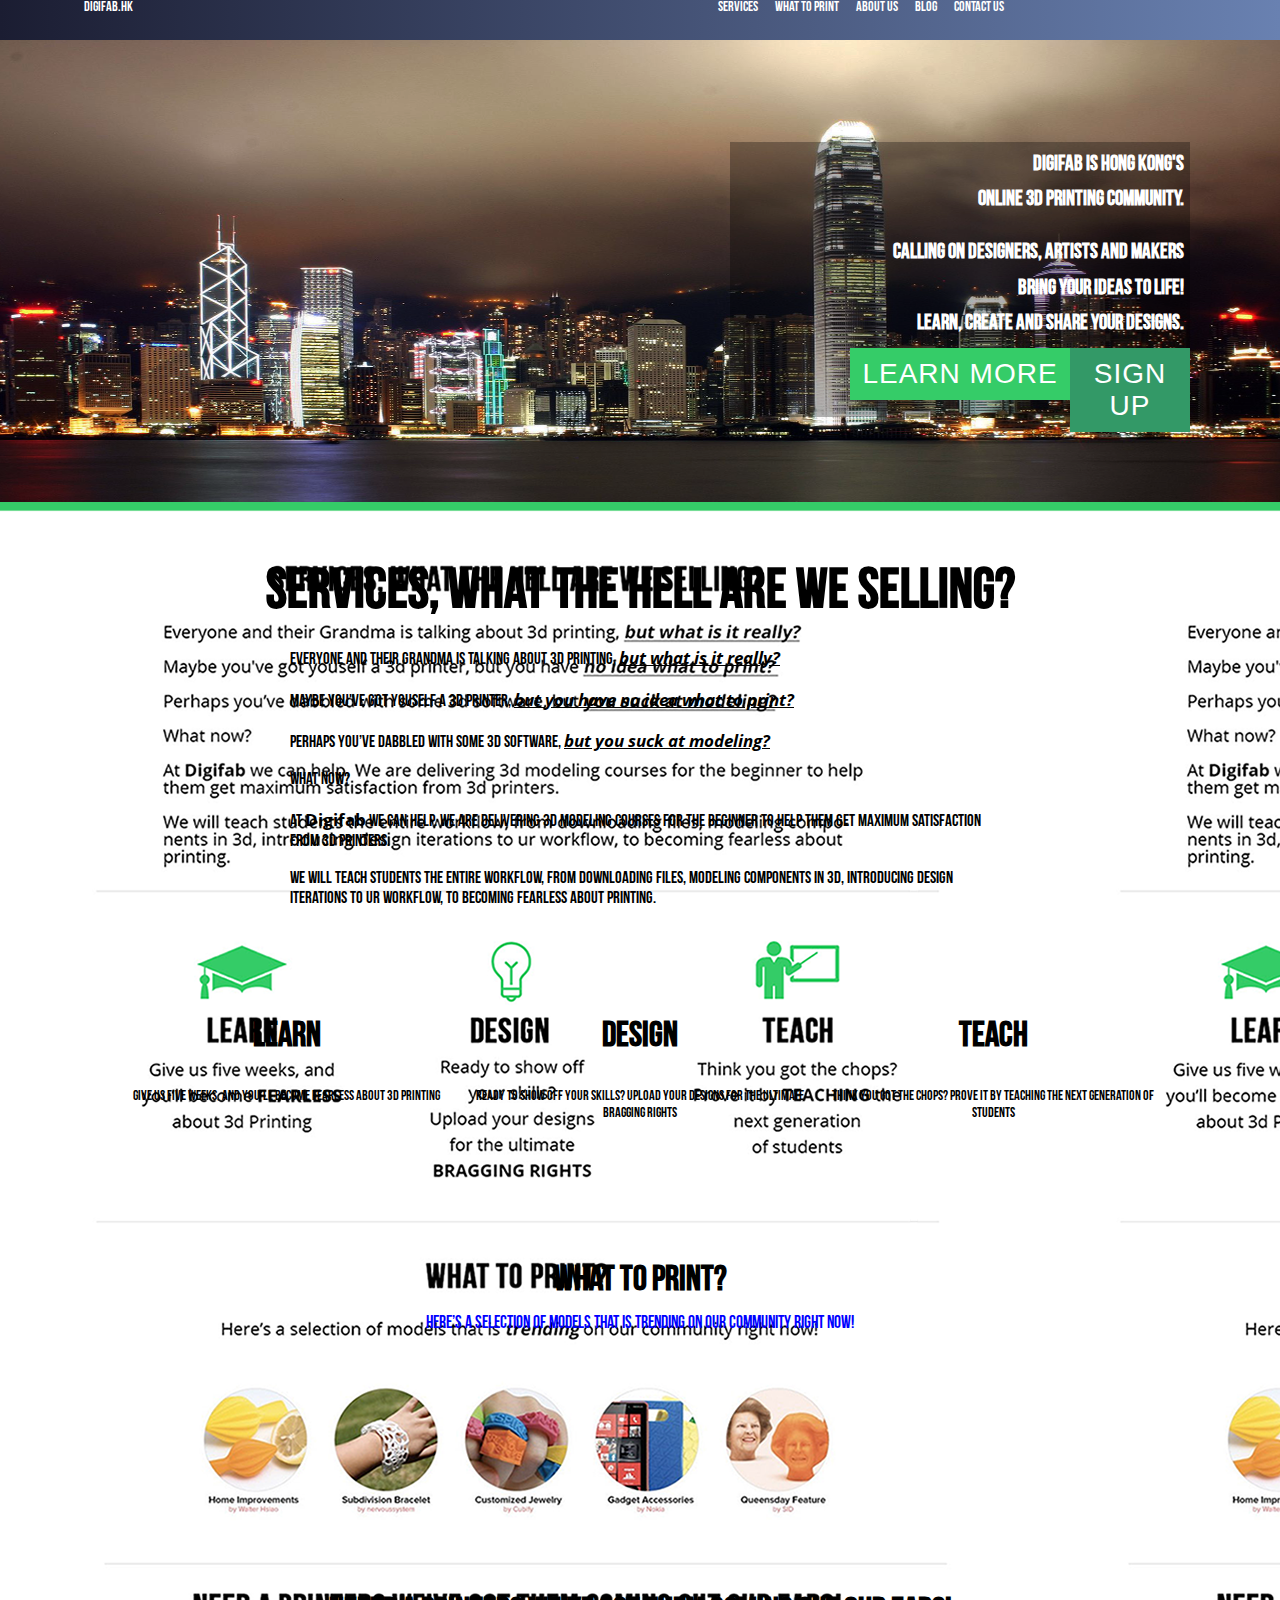
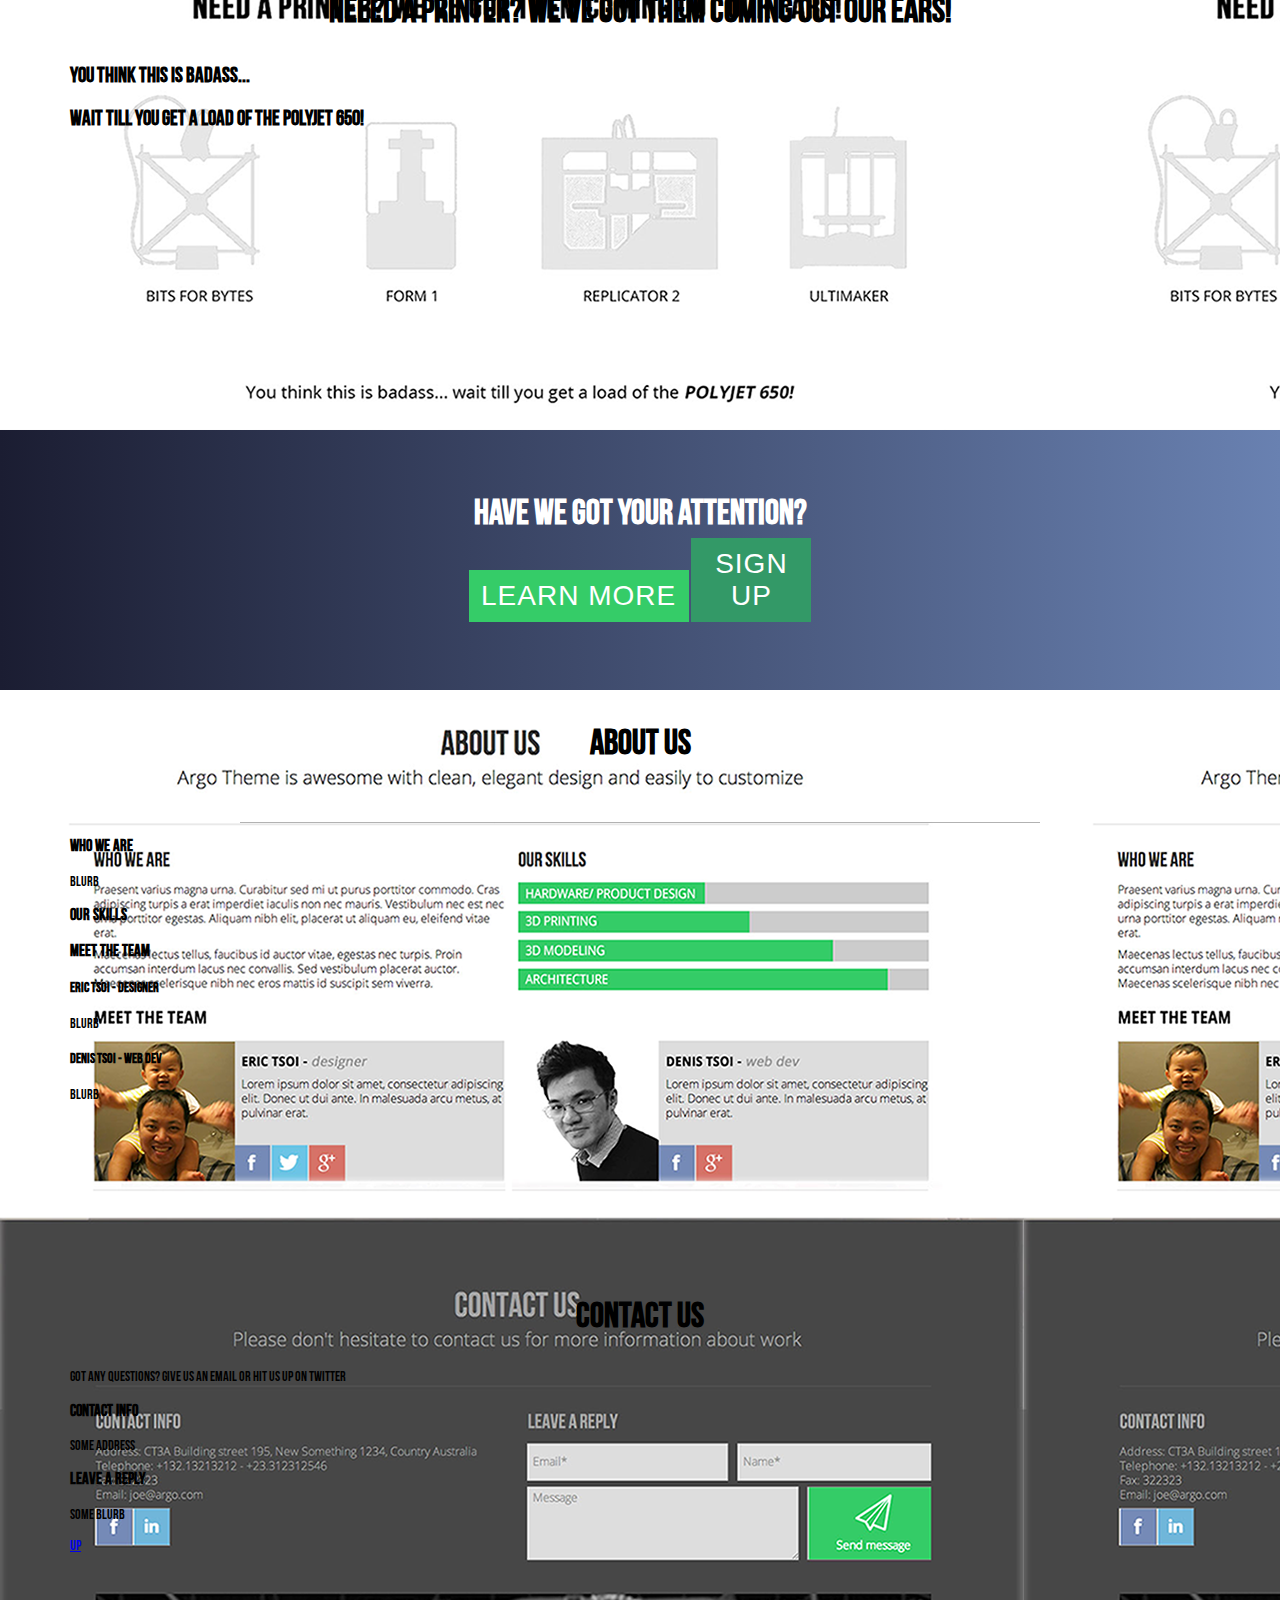
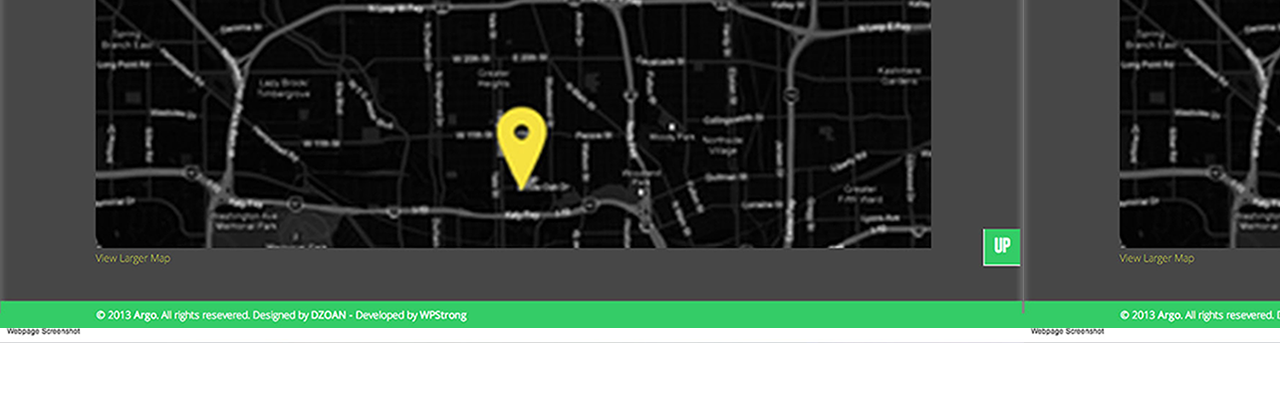
==== commit c15bdb04: "evening commit" ====
--- a/index.html
+++ b/index.html
@@ -151,35 +151,37 @@
     </article> -->
 
     <!-- Footer -->
+    
+    <article class="contact">
+      <section class="contact-us">
+        <h2 class="title">contact us</h2>
+        <p>Got any questions? Give us an email or hit us up on twitter</p>
+      </section>
+
+      <section class="contact-info">
+        <h3>CONTACT INFO</h3>
+        <p>some address</p>
+      </section>
+
+      <section class="reply">
+        <h3>LEAVE A REPLY</h3>
+        <p>some blurb</p>
+      </section>
+
+      <section class="map">
+        <div class="google-map">
+        </div>
+
+        <span class="up"><a href="#">up</a></span>
+      </section>
+
+      
+    </article>
     <footer>
-      <article class="contact">
-        <section class="contact-us">
-          <h2 class="title">contact us</h2>
-          <p>Got any questions? Give us an email or hit us up on twitter</p>
-        </section>
-
-        <section class="contact-info">
-          <h3>CONTACT INFO</h3>
-          <p>some address</p>
-        </section>
-
-        <section class="reply">
-          <h3>LEAVE A REPLY</h3>
-          <p>some blurb</p>
-        </section>
-
-        <section class="map">
-          <div class="google-map">
-          </div>
-
-          <span class="up"><a href="#">up</a></span>
-        </section>
-
-        <section class="footer-bottom">
-          <p class="content">© 2013 <a href="">Digifab</a></p>
-          <p class="content">All rights resevered. Designed by Digifab</p> 
-        </section>
-      </article>
+      <section class="footer-bottom">
+        <p class="content">© 2013 <a href="">Digifab</a></p>
+        <p class="content">All rights resevered. Designed by Digifab</p> 
+      </section>
     </footer>
   </main>
 
--- a/css/main.css
+++ b/css/main.css
@@ -245,7 +245,7 @@
   margin: 0 auto; }
 
 main.container {
-  /*background: url($path-images+'Digifab-1024-Recovered.png') */
+  background: url("../img/Digifab.png");
   height: 3543px;
   width: 1024px;
   background-position-y: -15px; }
@@ -307,12 +307,6 @@
     color: white; }
     header a:visited {
       color: white; }
-
-footer section.footer-bottom {
-  position: absolute;
-  bottom: 0; }
-  footer section.footer-bottom .content {
-    display: inline-block; }
 
 .main-title {
   color: white;
@@ -447,6 +441,12 @@
     width: 800px;
     border-bottom: solid 1px rgba(0, 0, 0, 0.3); }
 
+footer {
+  background: #35cc68;
+  padding-left: 100px; }
+  footer .content {
+    display: inline-block; }
+
 @media screen and (min-width: 1025px) {
   main.container {
     width: 100%; }
@@ -454,7 +454,7 @@
   .main-title {
     background-size: 100% 540px; } }
 main.container {
-  /*background: url($path-images+'Digifab-1024-Recovered.png') */
+  background: url("../img/Digifab.png");
   height: 3543px;
   width: 1024px;
   background-position-y: -15px; }
@@ -516,12 +516,6 @@
     color: white; }
     header a:visited {
       color: white; }
-
-footer section.footer-bottom {
-  position: absolute;
-  bottom: 0; }
-  footer section.footer-bottom .content {
-    display: inline-block; }
 
 .main-title {
   color: white;
@@ -656,6 +650,12 @@
     width: 800px;
     border-bottom: solid 1px rgba(0, 0, 0, 0.3); }
 
+footer {
+  background: #35cc68;
+  padding-left: 100px; }
+  footer .content {
+    display: inline-block; }
+
 @media screen and (min-width: 1025px) {
   main.container {
     width: 100%; }
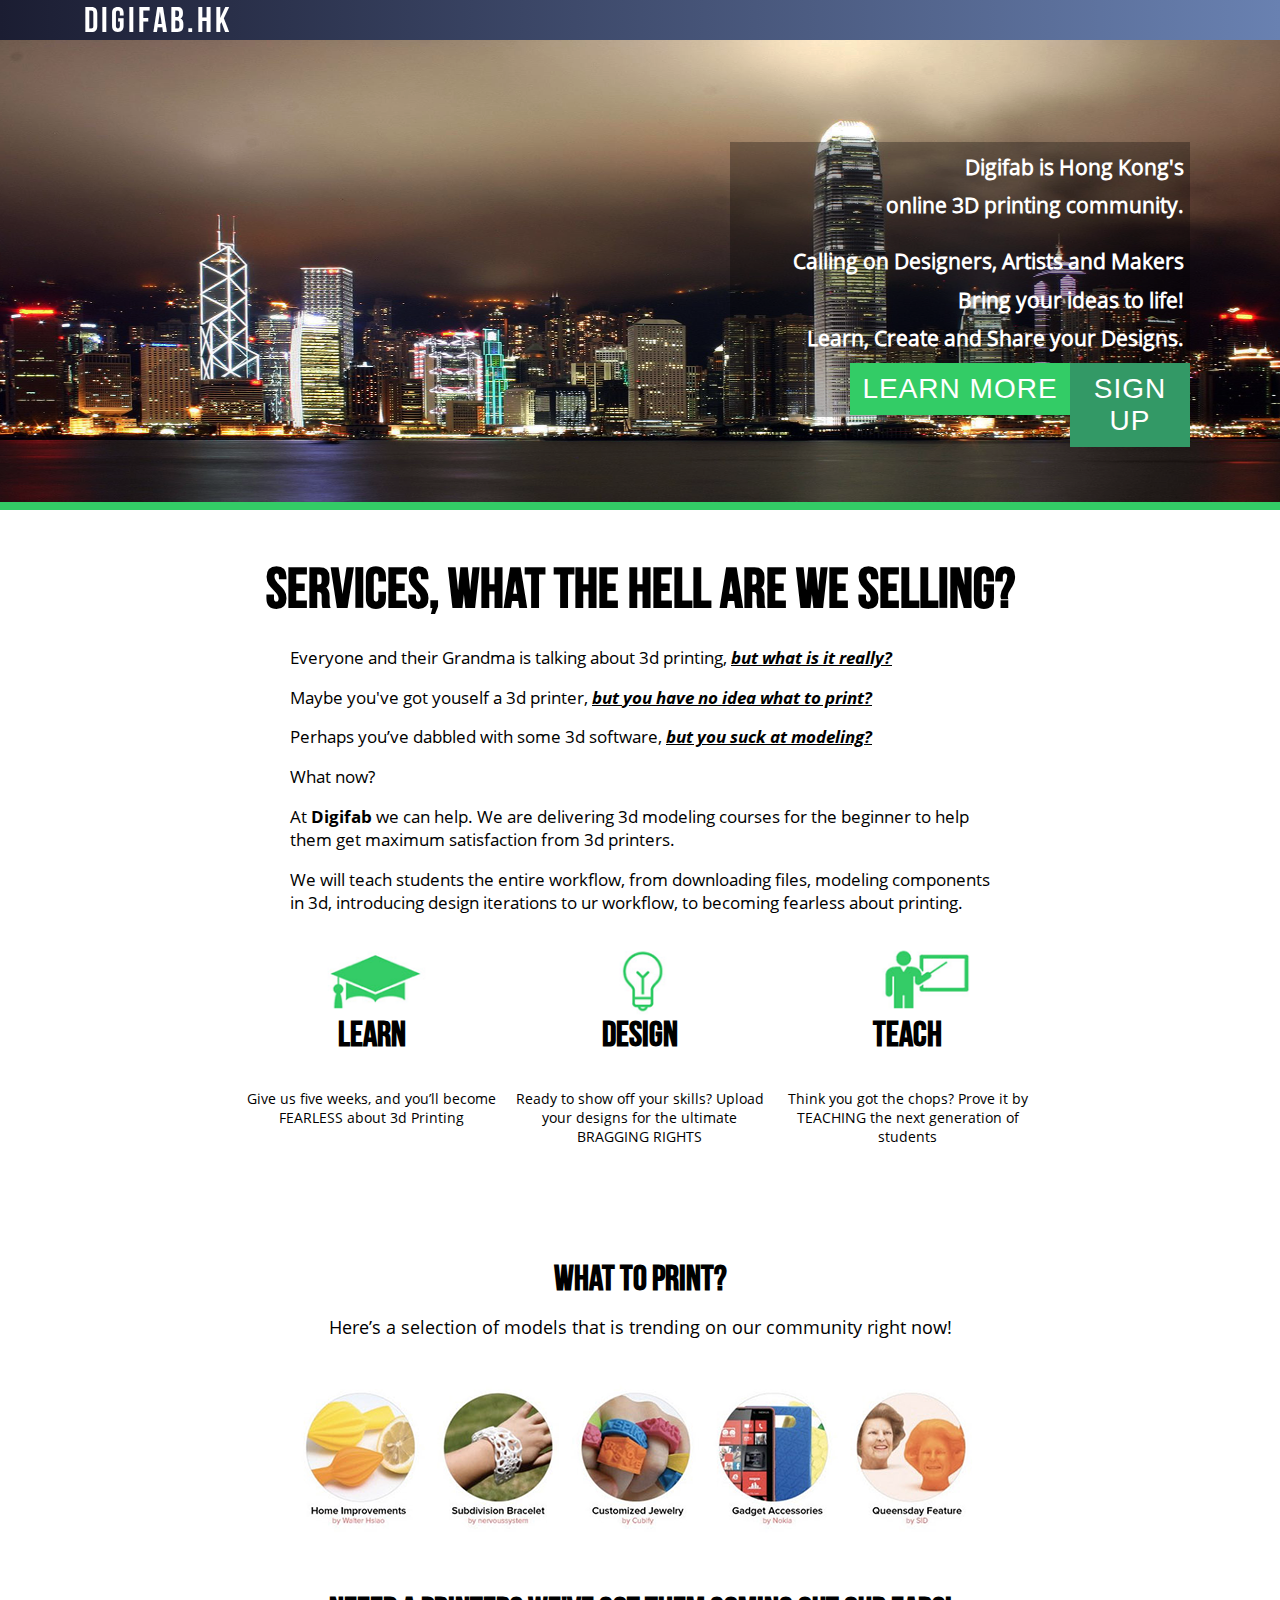
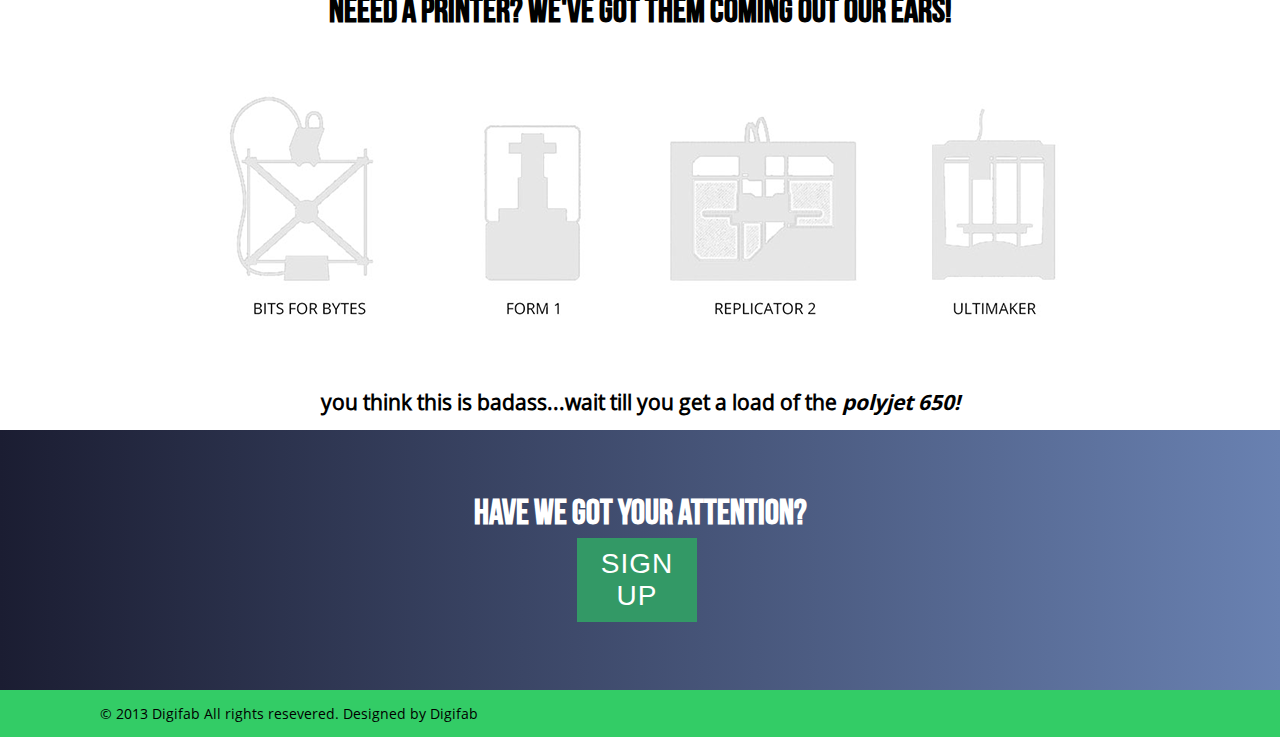
==== commit ef89f580: "phase 1 upload" ====
--- a/index.html
+++ b/index.html
@@ -14,11 +14,11 @@
       <span class="logo"><a href="">DigiFab.HK</a></span>
       <nav class="menu-container">
         <ul class="menu">
-          <li class="menu-item"><a href="">Services</a></li>
-          <li class="menu-item"><a href="">What to Print</a></li>
-          <li class="menu-item"><a href="">About Us</a></li>
-          <li class="menu-item"><a href="">Blog</a></li>
-          <li class="menu-item"><a href="">Contact Us</a></li>
+          <!-- <li class="menu-item"><a href="/">Services</a></li>
+          <li class="menu-item"><a href="/">What to Print</a></li>
+          <li class="menu-item"><a href="/">About Us</a></li> -->
+          <!-- <li class="menu-item"><a href="/">Blog</a></li> -->
+          <!-- <li class="menu-item"><a href="">Contact Us</a></li> -->
         </ul>
       </nav>
     </header>
@@ -99,8 +99,8 @@
     <article class="need-print">
       <h2 class="title">Neeed a printer? We've got them coming out our ears!</h2>
 
-      <h2>you think this is badass...</h2>
-      <h2>wait till you get a load of the <span>polyjet 650!</span></h2>
+      
+      <div class="detail"><h2>you think this is badass...</h2><h2>wait till you get a load of the <span>polyjet 650!</span></h2></div>
     </article>
       
     <!-- Attention -->
@@ -115,11 +115,11 @@
     <!-- About Us -->
     <article class="about">
       <h1 class="title">About Us</h1>
-      <section>
+      <section class="who">
         <h3>who we are</h3>
         <p>blurb</p>
       </section>
-      <section>
+      <section class="skills">
         <h3>Our skills</h3>
         <ul>
           <li><span></span></li>
@@ -129,7 +129,7 @@
         </ul>
       </section>
 
-      <section>
+      <section class="team">
         <h3>Meet the team</h3>
         <div class="eric">
           <h4>Eric tsoi - designer</h4>
@@ -141,21 +141,13 @@
         </div>
       </section>
     </article>
-    
-    <!-- Blog -->
-    <!-- <article class="blog">
-      <h1>Blog section</h1>
-      <section class="posts">
-      
-      </section>
-    </article> -->
 
     <!-- Footer -->
     
     <article class="contact">
       <section class="contact-us">
         <h2 class="title">contact us</h2>
-        <p>Got any questions? Give us an email or hit us up on twitter</p>
+        <h3 class="detail">Got any questions? Give us an email or hit us up on twitter</h3>
       </section>
 
       <section class="contact-info">
--- a/css/main.css
+++ b/css/main.css
@@ -196,9 +196,9 @@
 
 @font-face {
   font-family: "Open Sans";
-  src: url("../fonts/open-sans/OpenSans-regular.ttf");
+  src: url("../fonts/open-sans/OpenSans-Regular.ttf");
   src: local("Open Sans");
-  src: url("../fonts/open-sans/OpenSans-regular.ttf") format("truetype"); }
+  src: url("../fonts/open-sans/OpenSans-Regular.ttf") format("truetype"); }
 
 @font-face {
   font-family: "Open Sans Bold";
@@ -245,8 +245,6 @@
   margin: 0 auto; }
 
 main.container {
-  background: url("../img/Digifab.png");
-  height: 3543px;
   width: 1024px;
   background-position-y: -15px; }
 
@@ -293,6 +291,11 @@
     width: 100px;
     margin-left: 14px;
     left: 70px; }
+    header .logo a {
+      font-size: 2.5em;
+      letter-spacing: 3px;
+      margin-top: 4px;
+      display: block; }
   header .menu {
     position: absolute;
     right: 70px;
@@ -315,7 +318,7 @@
   background-repeat-y: no-repeat;
   background-position-y: 40px;
   padding: 0 70px;
-  border-bottom: 8px solid #35cc68; }
+  border-bottom: 8px solid #33cc66; }
   .main-title section.container {
     background: rgba(0, 0, 0, 0.3);
     width: 460px;
@@ -348,10 +351,10 @@
         text-align: center; }
       .main-title section.container .signup span:first-of-type {
         width: 200px;
-        background: #35cc68; }
+        background: #33cc66; }
       .main-title section.container .signup span:last-of-type {
         width: 100px;
-        background: #339967; }
+        background: #339966; }
       .main-title section.container .signup span:hover {
         background: red; }
 
@@ -373,7 +376,13 @@
       text-decoration: none; }
 
 .aims {
-  padding: 40px 110px; }
+  padding: 40px 110px;
+  background-image: url("../img/aim.png");
+  background-repeat: no-repeat;
+  background-position: 53% 20%;
+  background-size: 66%;
+  max-width: 1024px;
+  margin: 0 auto; }
   .aims .col-3 {
     width: calc(100% / 3);
     height: 252px;
@@ -387,19 +396,34 @@
     .aims .col-3 .logo {
       height: 74px; }
 
-.what-print h2 {
-  margin: 0 auto;
-  font-size: 2.5em;
-  font-family: "bebaeNeue";
-  text-align: center; }
-.what-print p {
-  text-align: center;
-  color: blue;
-  font-size: 1.25em;
-  margin-top: 0.6em; }
+.what-print {
+  background-image: url("../img/what.png");
+  background-repeat: no-repeat;
+  background-position: 50% 90%; }
+  .what-print h2 {
+    margin: 0 auto;
+    font-size: 2.5em;
+    font-family: "bebaeNeue";
+    text-align: center; }
+  .what-print p {
+    text-align: center;
+    font-size: 1.25em;
+    margin-top: 0.6em; }
 
 .need-print {
-  padding-top: 0; }
+  padding-top: 0;
+  background-image: url("../img/need.png");
+  background-repeat: no-repeat;
+  background-position: 50%; }
+  .need-print .detail {
+    position: relative;
+    text-align: center;
+    padding-top: 305px; }
+    .need-print .detail h2 {
+      display: inline-block; }
+    .need-print .detail span {
+      font-family: "Open Sans Bold";
+      font-style: italic; }
 
 .attention {
   color: white;
@@ -422,17 +446,19 @@
     padding: 10px;
     text-align: center; }
   .attention span:first-of-type {
+    display: none;
     width: 200px;
-    background: #35cc68; }
+    background: #33cc66; }
   .attention span:last-of-type {
     width: 100px;
     margin-left: -6px;
-    background: #339967; }
+    background: #339966; }
   .attention span:hover {
     background: red; }
 
 .about {
-  padding-top: 36px; }
+  padding-top: 36px;
+  display: none; }
   .about .title {
     font-family: "BebaeNeue";
     font-size: 2.5em;
@@ -440,12 +466,62 @@
     height: 96px;
     width: 800px;
     border-bottom: solid 1px rgba(0, 0, 0, 0.3); }
+  .about h3 {
+    font-family: "BebaeNeue"; }
+  .about .skills,
+  .about .who {
+    float: left;
+    display: block;
+    width: 442px;
+    height: 190px;
+    padding: 25px;
+    box-sizing: border-box;
+    -moz-box-sizing: border-box;
+    -o-box-sizing: border-box;
+    -ms-box-sizing: border-box;
+    -webkit-box-sizing: border-box;
+    visibility: hidden; }
+  .about .team {
+    clear: both;
+    padding: 10px 25px;
+    box-sizing: border-box;
+    -moz-box-sizing: border-box;
+    -o-box-sizing: border-box;
+    -ms-box-sizing: border-box;
+    -webkit-box-sizing: border-box; }
+    .about .team h3 {
+      font-size: 1.5em;
+      margin: 0; }
+    .about .team .eric, .about .team .denis {
+      width: 50%;
+      height: 140px;
+      float: left; }
+
+.contact {
+  display: none;
+  padding-top: 36px; }
+  .contact .contact-us {
+    height: 96px;
+    width: 800px;
+    border-bottom: solid 1px rgba(0, 0, 0, 0.3); }
+  .contact .title {
+    font-family: "BebaeNeue";
+    font-size: 2.5em;
+    text-align: center;
+    margin-bottom: 0; }
+  .contact .detail {
+    text-align: center;
+    color: white; }
 
 footer {
-  background: #35cc68;
+  background: #33cc66;
   padding-left: 100px; }
   footer .content {
     display: inline-block; }
+    footer .content a {
+      text-decoration: none; }
+      footer .content a:visited, footer .content a:active {
+        color: inherit; }
 
 @media screen and (min-width: 1025px) {
   main.container {
@@ -454,8 +530,6 @@
   .main-title {
     background-size: 100% 540px; } }
 main.container {
-  background: url("../img/Digifab.png");
-  height: 3543px;
   width: 1024px;
   background-position-y: -15px; }
 
@@ -502,6 +576,11 @@
     width: 100px;
     margin-left: 14px;
     left: 70px; }
+    header .logo a {
+      font-size: 2.5em;
+      letter-spacing: 3px;
+      margin-top: 4px;
+      display: block; }
   header .menu {
     position: absolute;
     right: 70px;
@@ -524,7 +603,7 @@
   background-repeat-y: no-repeat;
   background-position-y: 40px;
   padding: 0 70px;
-  border-bottom: 8px solid #35cc68; }
+  border-bottom: 8px solid #33cc66; }
   .main-title section.container {
     background: rgba(0, 0, 0, 0.3);
     width: 460px;
@@ -557,10 +636,10 @@
         text-align: center; }
       .main-title section.container .signup span:first-of-type {
         width: 200px;
-        background: #35cc68; }
+        background: #33cc66; }
       .main-title section.container .signup span:last-of-type {
         width: 100px;
-        background: #339967; }
+        background: #339966; }
       .main-title section.container .signup span:hover {
         background: red; }
 
@@ -582,7 +661,13 @@
       text-decoration: none; }
 
 .aims {
-  padding: 40px 110px; }
+  padding: 40px 110px;
+  background-image: url("../img/aim.png");
+  background-repeat: no-repeat;
+  background-position: 53% 20%;
+  background-size: 66%;
+  max-width: 1024px;
+  margin: 0 auto; }
   .aims .col-3 {
     width: calc(100% / 3);
     height: 252px;
@@ -596,19 +681,34 @@
     .aims .col-3 .logo {
       height: 74px; }
 
-.what-print h2 {
-  margin: 0 auto;
-  font-size: 2.5em;
-  font-family: "bebaeNeue";
-  text-align: center; }
-.what-print p {
-  text-align: center;
-  color: blue;
-  font-size: 1.25em;
-  margin-top: 0.6em; }
+.what-print {
+  background-image: url("../img/what.png");
+  background-repeat: no-repeat;
+  background-position: 50% 90%; }
+  .what-print h2 {
+    margin: 0 auto;
+    font-size: 2.5em;
+    font-family: "bebaeNeue";
+    text-align: center; }
+  .what-print p {
+    text-align: center;
+    font-size: 1.25em;
+    margin-top: 0.6em; }
 
 .need-print {
-  padding-top: 0; }
+  padding-top: 0;
+  background-image: url("../img/need.png");
+  background-repeat: no-repeat;
+  background-position: 50%; }
+  .need-print .detail {
+    position: relative;
+    text-align: center;
+    padding-top: 305px; }
+    .need-print .detail h2 {
+      display: inline-block; }
+    .need-print .detail span {
+      font-family: "Open Sans Bold";
+      font-style: italic; }
 
 .attention {
   color: white;
@@ -631,17 +731,19 @@
     padding: 10px;
     text-align: center; }
   .attention span:first-of-type {
+    display: none;
     width: 200px;
-    background: #35cc68; }
+    background: #33cc66; }
   .attention span:last-of-type {
     width: 100px;
     margin-left: -6px;
-    background: #339967; }
+    background: #339966; }
   .attention span:hover {
     background: red; }
 
 .about {
-  padding-top: 36px; }
+  padding-top: 36px;
+  display: none; }
   .about .title {
     font-family: "BebaeNeue";
     font-size: 2.5em;
@@ -649,12 +751,62 @@
     height: 96px;
     width: 800px;
     border-bottom: solid 1px rgba(0, 0, 0, 0.3); }
+  .about h3 {
+    font-family: "BebaeNeue"; }
+  .about .skills,
+  .about .who {
+    float: left;
+    display: block;
+    width: 442px;
+    height: 190px;
+    padding: 25px;
+    box-sizing: border-box;
+    -moz-box-sizing: border-box;
+    -o-box-sizing: border-box;
+    -ms-box-sizing: border-box;
+    -webkit-box-sizing: border-box;
+    visibility: hidden; }
+  .about .team {
+    clear: both;
+    padding: 10px 25px;
+    box-sizing: border-box;
+    -moz-box-sizing: border-box;
+    -o-box-sizing: border-box;
+    -ms-box-sizing: border-box;
+    -webkit-box-sizing: border-box; }
+    .about .team h3 {
+      font-size: 1.5em;
+      margin: 0; }
+    .about .team .eric, .about .team .denis {
+      width: 50%;
+      height: 140px;
+      float: left; }
+
+.contact {
+  display: none;
+  padding-top: 36px; }
+  .contact .contact-us {
+    height: 96px;
+    width: 800px;
+    border-bottom: solid 1px rgba(0, 0, 0, 0.3); }
+  .contact .title {
+    font-family: "BebaeNeue";
+    font-size: 2.5em;
+    text-align: center;
+    margin-bottom: 0; }
+  .contact .detail {
+    text-align: center;
+    color: white; }
 
 footer {
-  background: #35cc68;
+  background: #33cc66;
   padding-left: 100px; }
   footer .content {
     display: inline-block; }
+    footer .content a {
+      text-decoration: none; }
+      footer .content a:visited, footer .content a:active {
+        color: inherit; }
 
 @media screen and (min-width: 1025px) {
   main.container {
